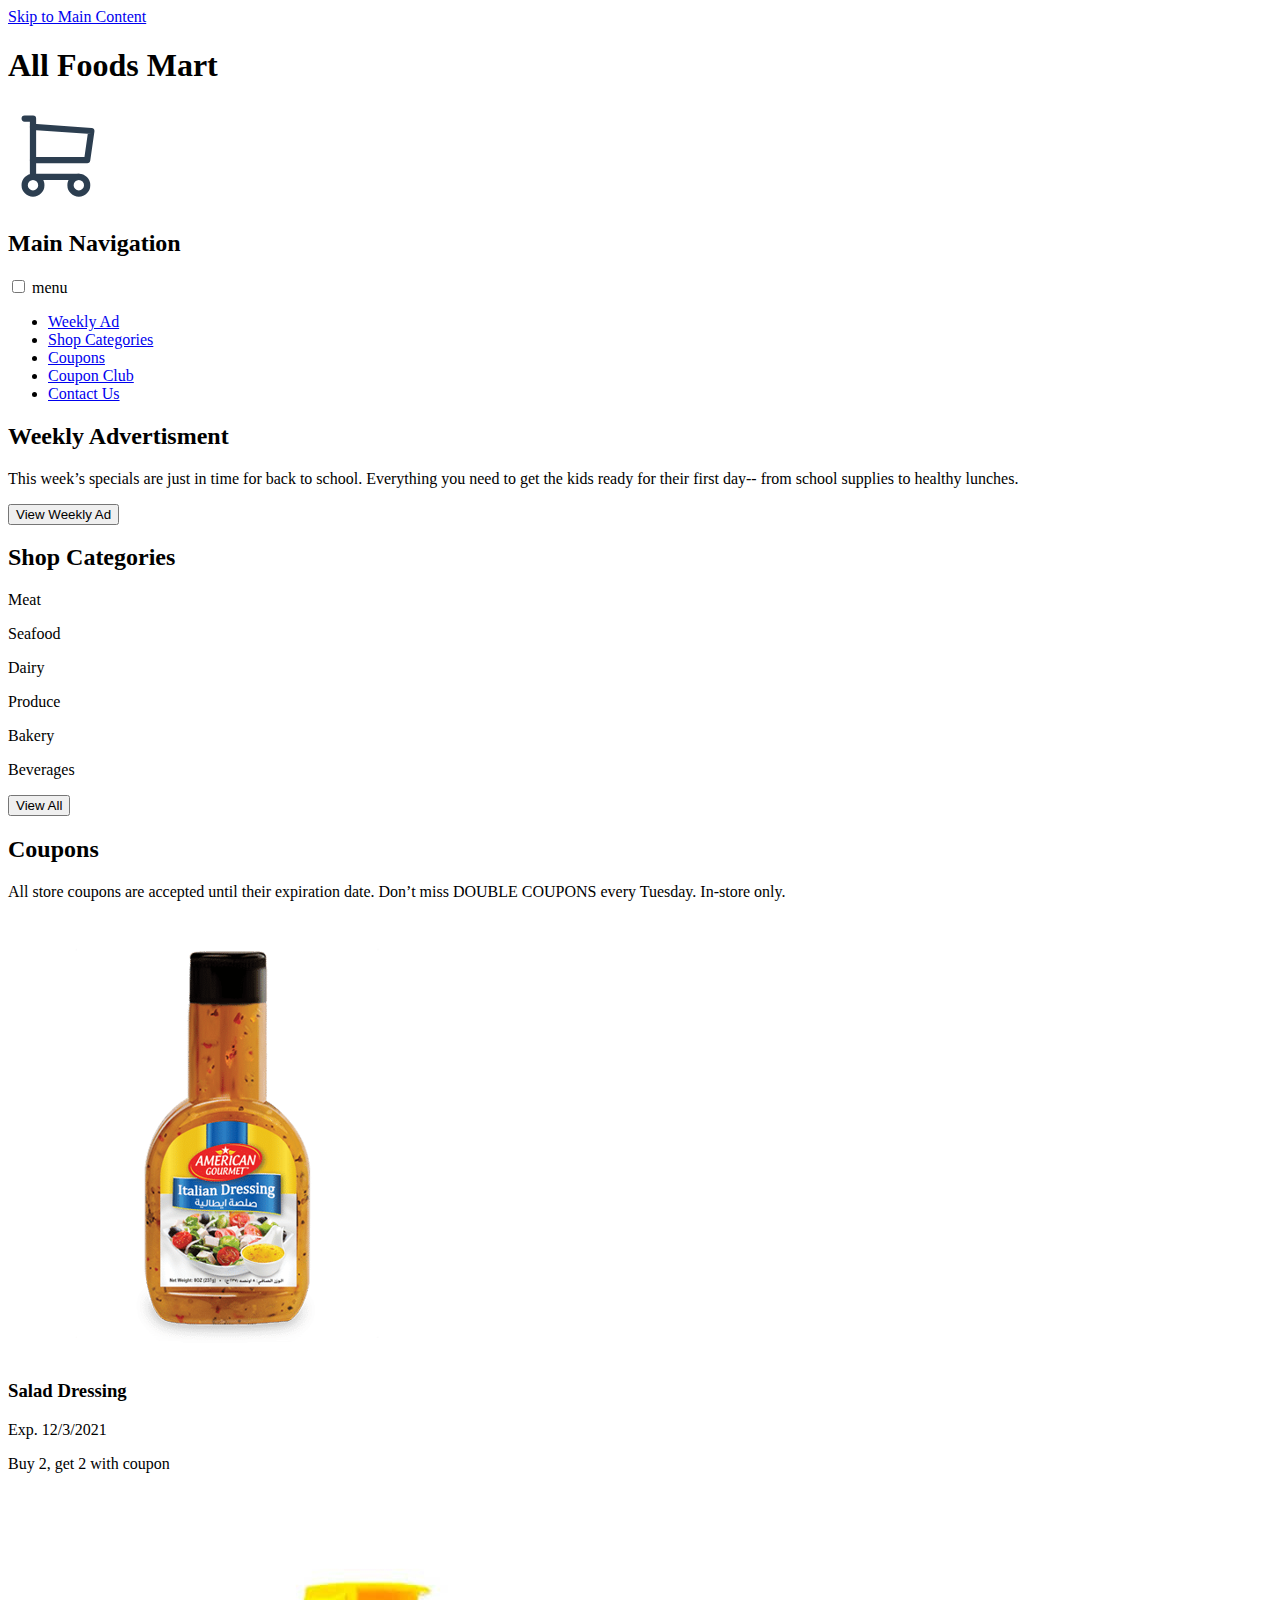
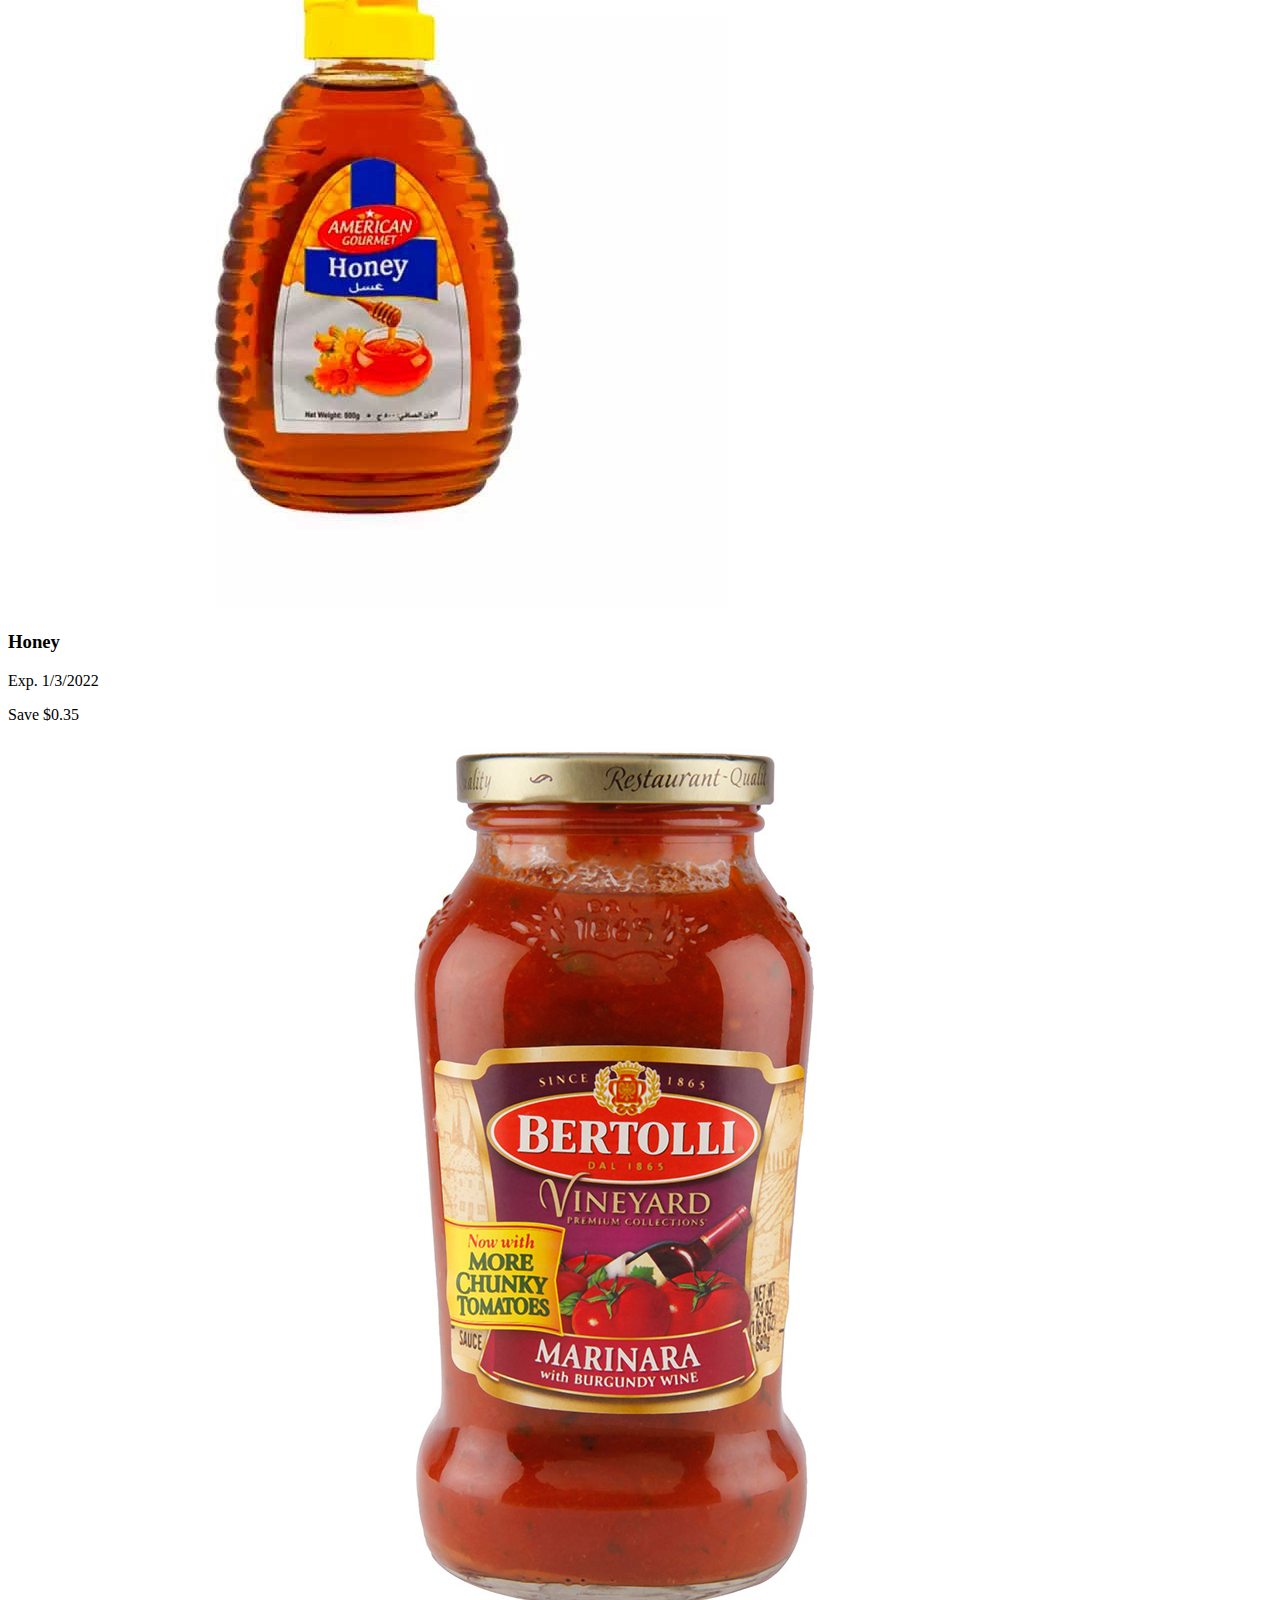
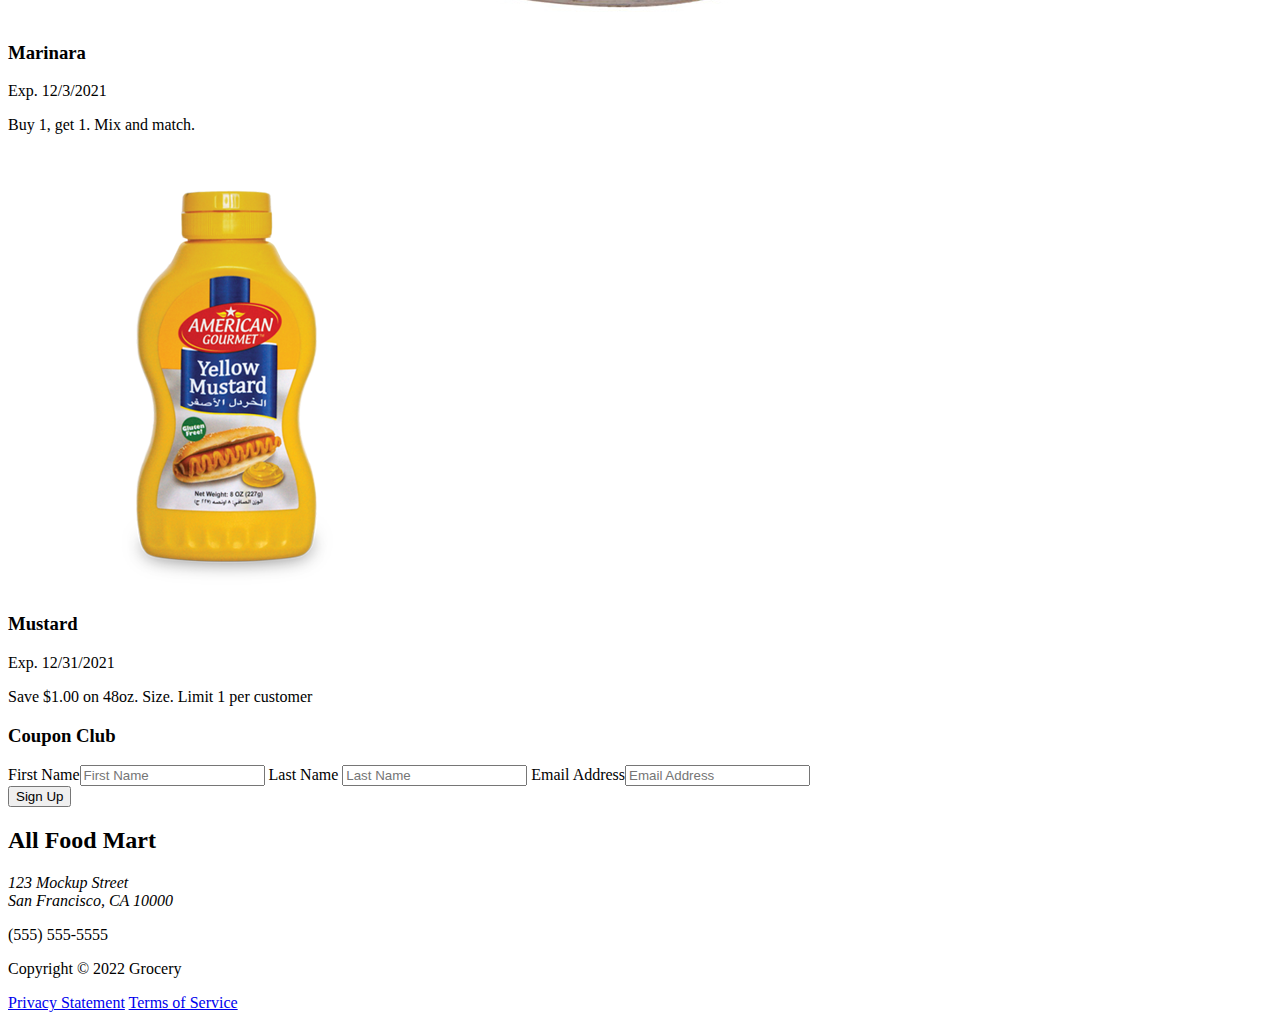
==== Gutierrez_Felicia.html @ 6a6414e6 "Changes to be committed: 	new file:   Brand-Elements-Grocery.docx 	new file:   Content-Grocery.docx " ====
<!DOCTYPE html>
<html lang="en">
    <head>
        <meta charset="utf-8">
        <meta name="author" content="Felicia Gutierrez">
        <meta name="viewport" content="width=device-width, initial-scale=1">
        <meta name="description>" content="">
        <meta name="robots" content="index,follow">
        <title>Final Project</title>
        <link href="styles.css" rel="stylesheet">
    </head>
    <body>
        <a id="skip" href="#main-content">Skip to Main Content</a>
        <header>
            <h1>All Foods Mart</h1>
            <svg xmlns="http://www.w3.org/2000/svg" class="icon icon-tabler icon-tabler-shopping-cart" width="100" height="100" viewBox="0 0 24 24" stroke-width="1.5" stroke="#2c3e50" fill="none" stroke-linecap="round" stroke-linejoin="round">
                <path stroke="none" d="M0 0h24v24H0z" fill="none"/>
                <circle cx="6" cy="19" r="2" />
                <circle cx="17" cy="19" r="2" />
                <path d="M17 17h-11v-14h-2" />
                <path d="M6 5l14 1l-1 7h-13" />
            </svg>
            <nav>
                <div id="menuToggle">
                    <h2 class="sr-only">Main Navigation</h2>
                    <input name="toggle" type="checkbox">
                    <label for="toggle">
                        <span>menu</span>
                        <div></div>
                        <div></div>
                        <div></div>
                    </label>

                    <ul id="menu">
                        <li><a href="ad">Weekly Ad</a></li>
                        <li><a href="shop">Shop Categories</a></li>
                        <li><a href="coupon">Coupons</a></li>
                        <li><a href="club">Coupon Club</a></li>
                        <li><a href="contact">Contact Us</a></li>
                    </ul>
                </div>
            </nav>
        </header>
        <main id="main-content">
            <section id="ad">
                <h2>Weekly Advertisment</h2>
                <p>This week’s specials are just in time for back to school. Everything you need to get the kids ready for their first day-- from school supplies to healthy lunches. </p>
                <button type="button" onclick="alert('View Weekly Ad')">View Weekly Ad</button>
            </section>

            <section id="shop">
                <h2>Shop Categories</h2>
                <p>Meat</p>
                <p>Seafood</p>
                <p>Dairy</p>
                <p>Produce</p>
                <p>Bakery</p>
                <p>Beverages</p>
                <button type="button" onclick="alert('View All')">View All</button>
            </section>

            <section id="coupon">
                    <h2>Coupons</h2>
                    <p>All store coupons are accepted until their expiration date. Don’t miss DOUBLE COUPONS every Tuesday. In-store only.</p>
                <section>
                    <img src="images/dressing.png" alt="a squeezable bottle of italian dressing">
                    <h3>Salad Dressing</h3>
                    <p class="exp">Exp. 12/3/2021</p>
                    <p>Buy 2, get 2 with coupon</p>
                </section>
                <section>
                    <img src="images/honey.jpeg" alt="squeezable bottle of honey">
                    <h3>Honey</h3>
                    <p class="exp">Exp. 1/3/2022</p>
                    <p>Save $0.35</p>
                </section>
                <section>
                    <img src="images/marinara.jpeg" alt="jar of marinara">
                    <h3>Marinara</h3>
                    <p class="exp">Exp. 12/3/2021</p>
                    <p>Buy 1, get 1. Mix and match.</p>
                </section>
                <section>
                    <img src="images/mustard.png" alt=" squeezable bottle of mustard">
                    <h3>Mustard</h3>
                    <p class="exp">Exp. 12/31/2021</p>
                    <p>Save $1.00 on 48oz. Size. Limit 1 per customer</p>
                </section>
            </section>

            <section id="club">
                <h3>Coupon Club</h3>
                <form method="post" action="https://wp.zybooks.com/form-viewer.php">
                    <label for="fName">First Name</label><input type="text" name="fName" id="fName" autocomplete="given-name" placeholder="First Name" required>
                    
                    <label for="lName">Last Name</label>
                    <input type="text" name="lName" id="lName" autocomplete="family-name" placeholder="Last Name" required>

                    <label for="email">Email Address</label><input type="text" name="email" id="email" autocomplete="email" placeholder="Email Address" required>

                    <div>
                        <input type="submit" name="submit" id="submit" value="Sign Up">
                    </div>
                </form>
            </section>

            <footer>
                <h2>All Food Mart</h2>
                <address>123 Mockup Street<br>San Francisco, CA 10000</address>
                <p>(555) 555-5555</p>
                <p>Copyright &copy; 2022 Grocery</p>
                <a href="#">Privacy Statement</a>
                <a href="#">Terms of Service</a>
            </footer>

        </main>
    </body>
</html>
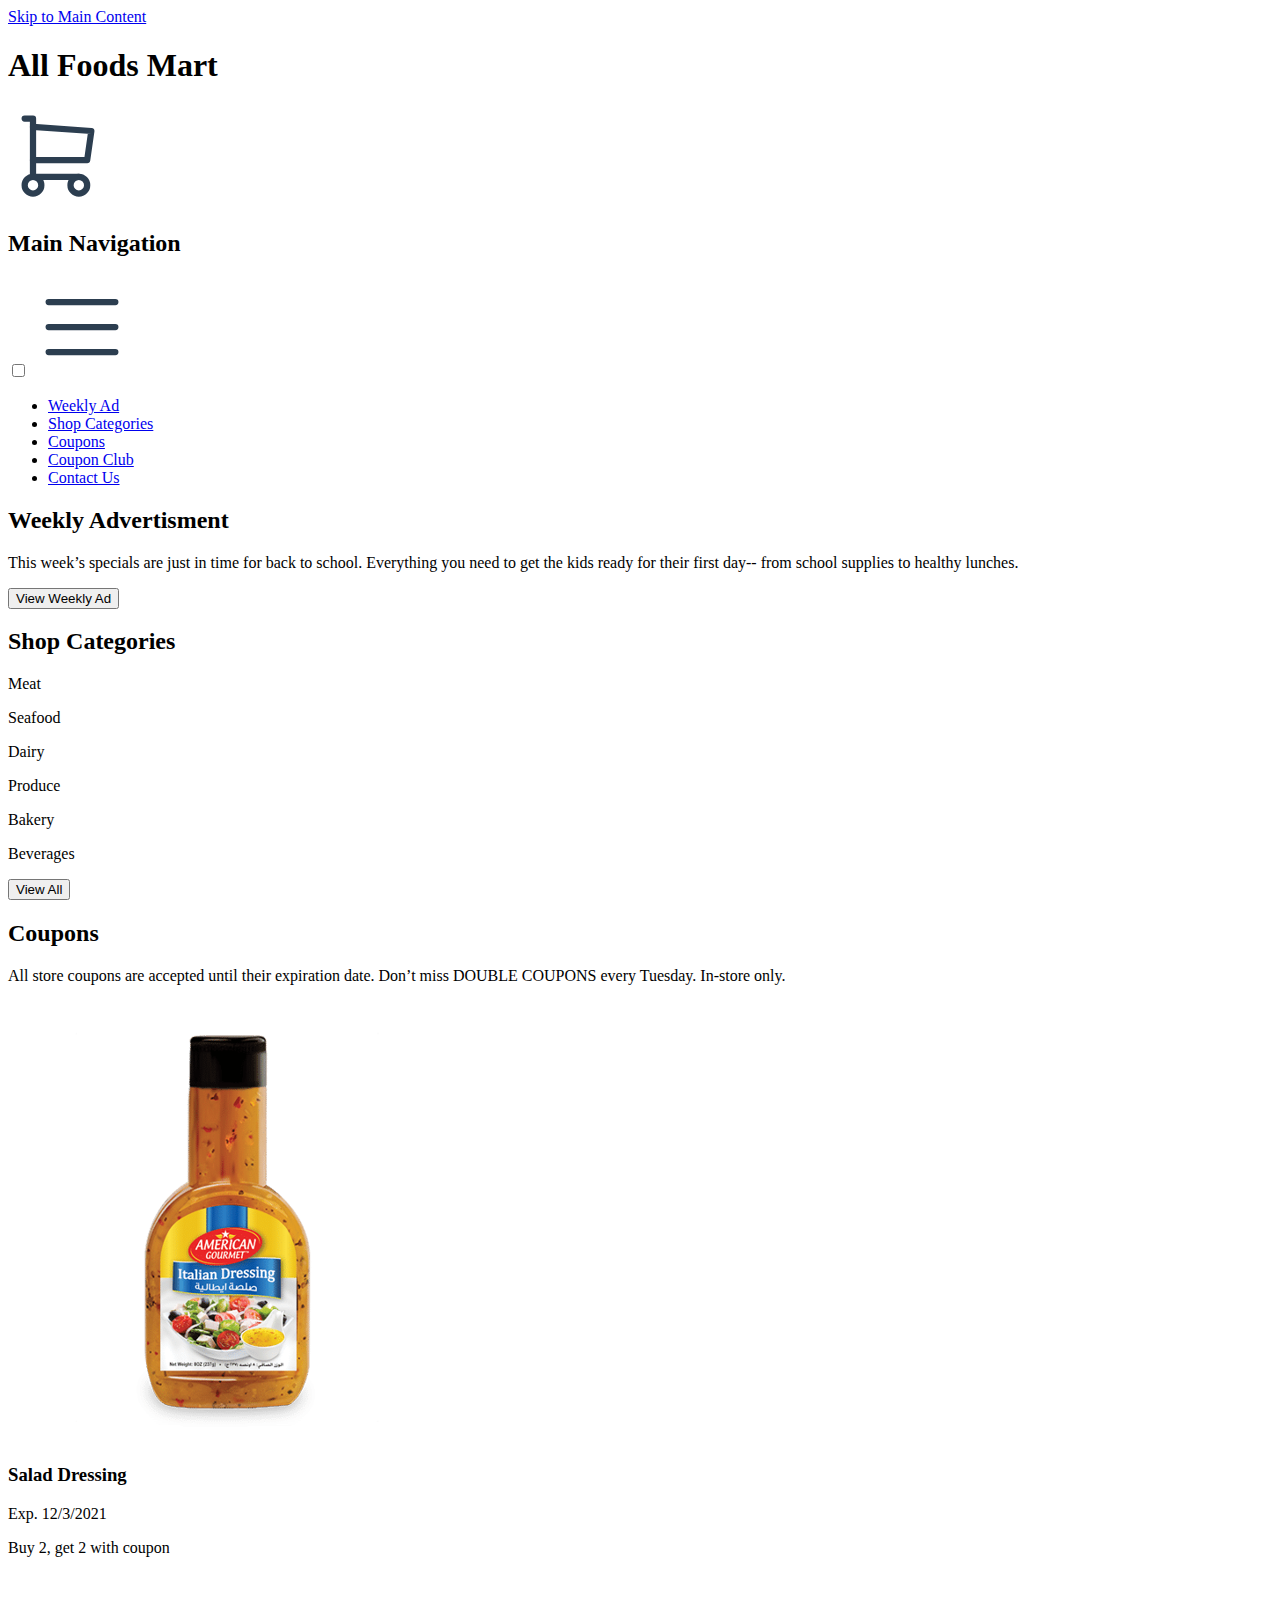
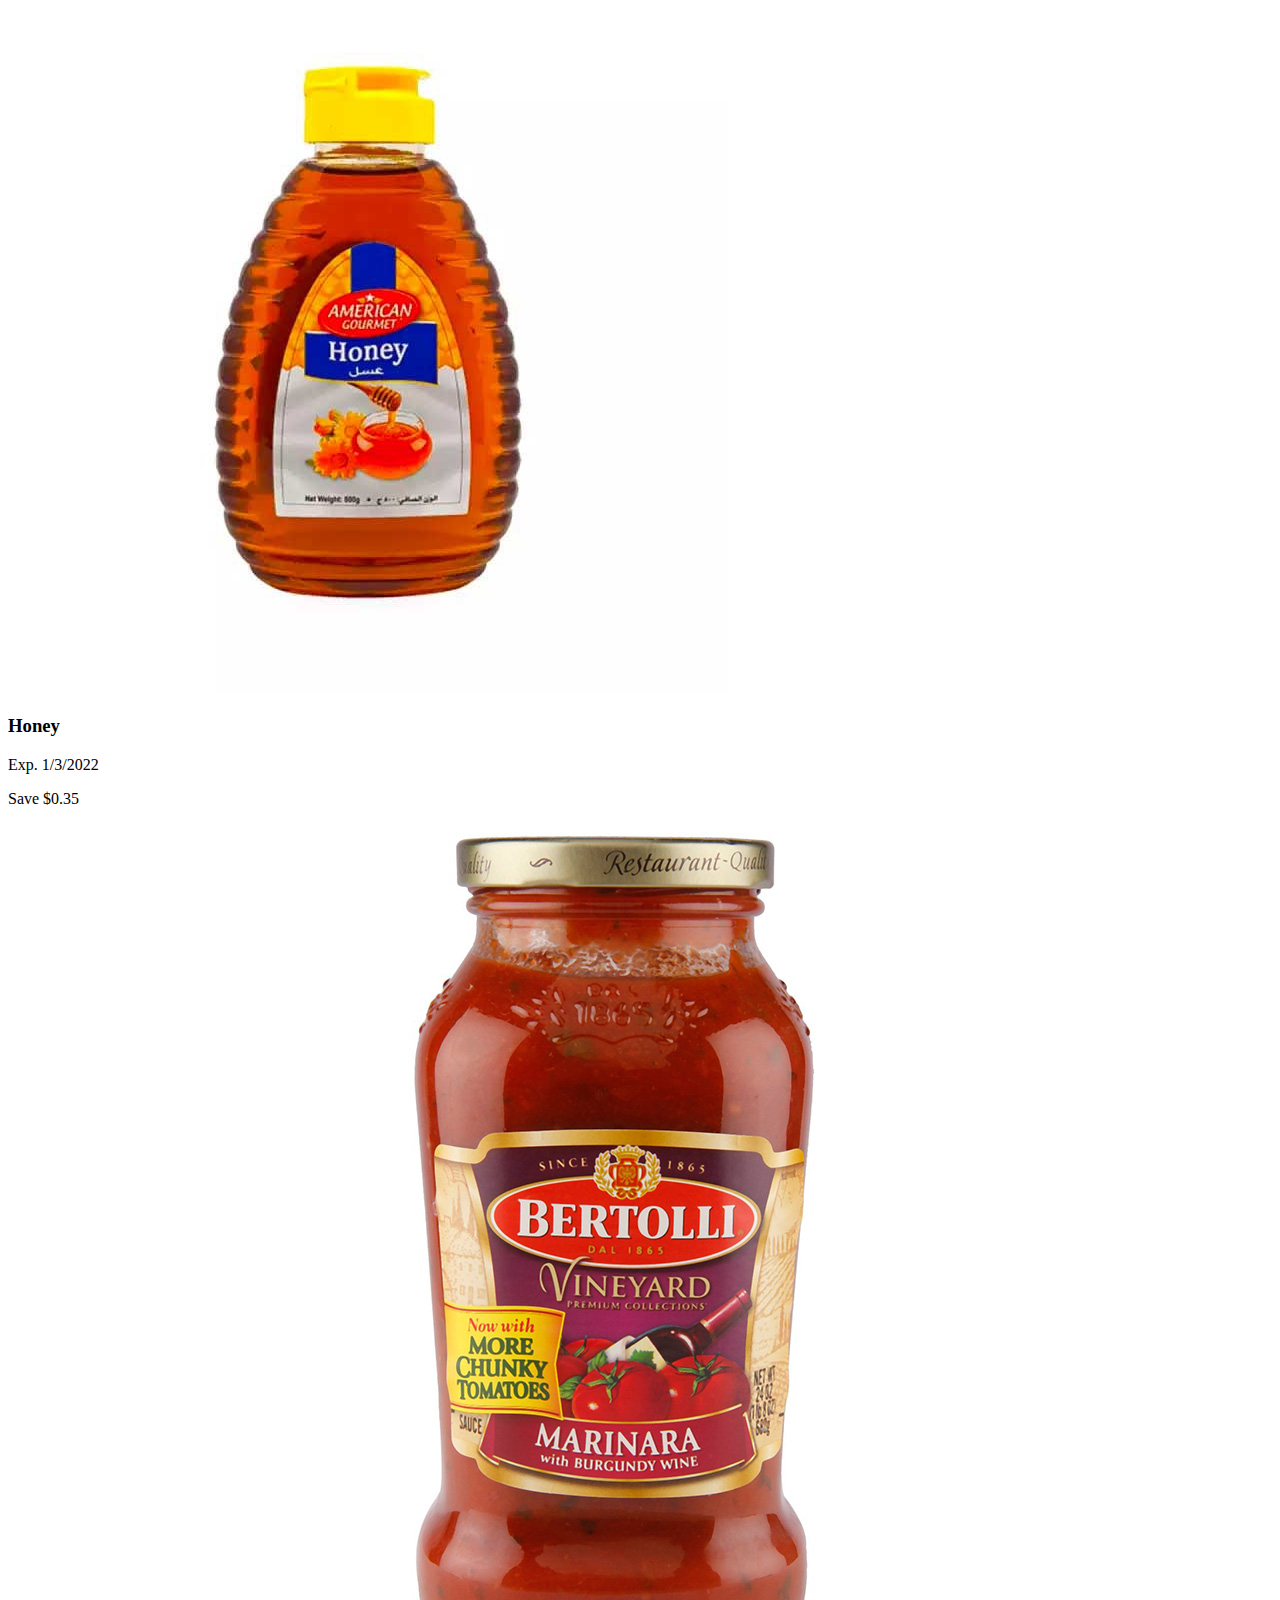
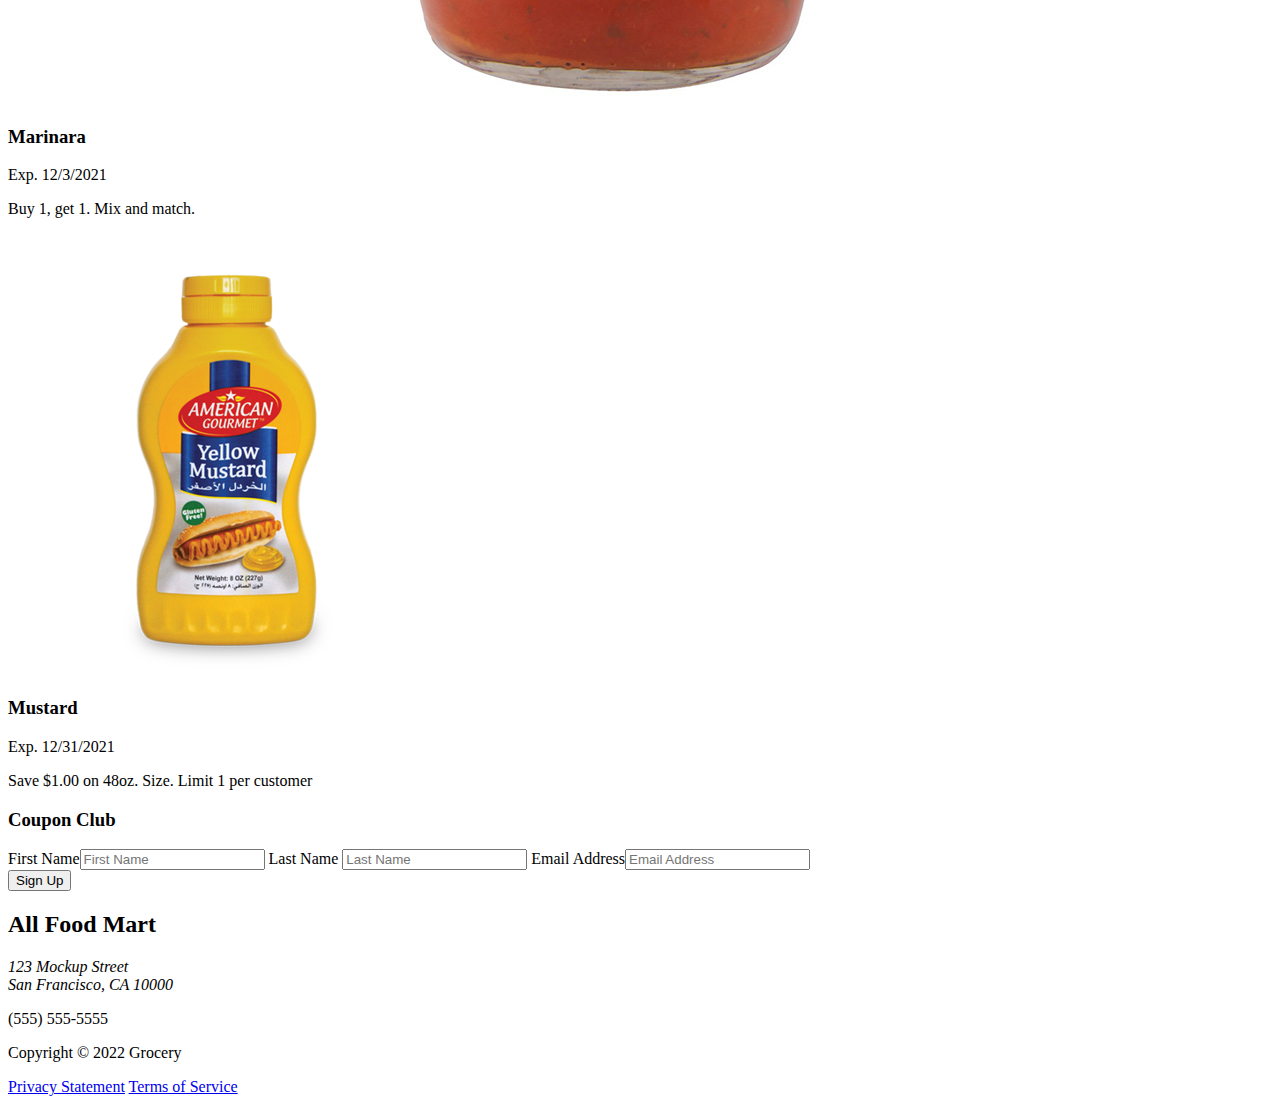
==== commit 8bd14962: "modified:   Gutierrez_Felicia.html" ====
--- a/Gutierrez_Felicia.html
+++ b/Gutierrez_Felicia.html
@@ -24,12 +24,12 @@
                 <div id="menuToggle">
                     <h2 class="sr-only">Main Navigation</h2>
                     <input name="toggle" type="checkbox">
-                    <label for="toggle">
-                        <span>menu</span>
-                        <div></div>
-                        <div></div>
-                        <div></div>
-                    </label>
+                    <svg xmlns="http://www.w3.org/2000/svg" class="icon icon-tabler icon-tabler-menu-2" width="100" height="100" viewBox="0 0 24 24" stroke-width="1.5" stroke="#2c3e50" fill="none" stroke-linecap="round" stroke-linejoin="round">
+                        <path stroke="none" d="M0 0h24v24H0z" fill="none"/>
+                        <line x1="4" y1="6" x2="20" y2="6" />
+                        <line x1="4" y1="12" x2="20" y2="12" />
+                        <line x1="4" y1="18" x2="20" y2="18" />
+                      </svg>
 
                     <ul id="menu">
                         <li><a href="ad">Weekly Ad</a></li>
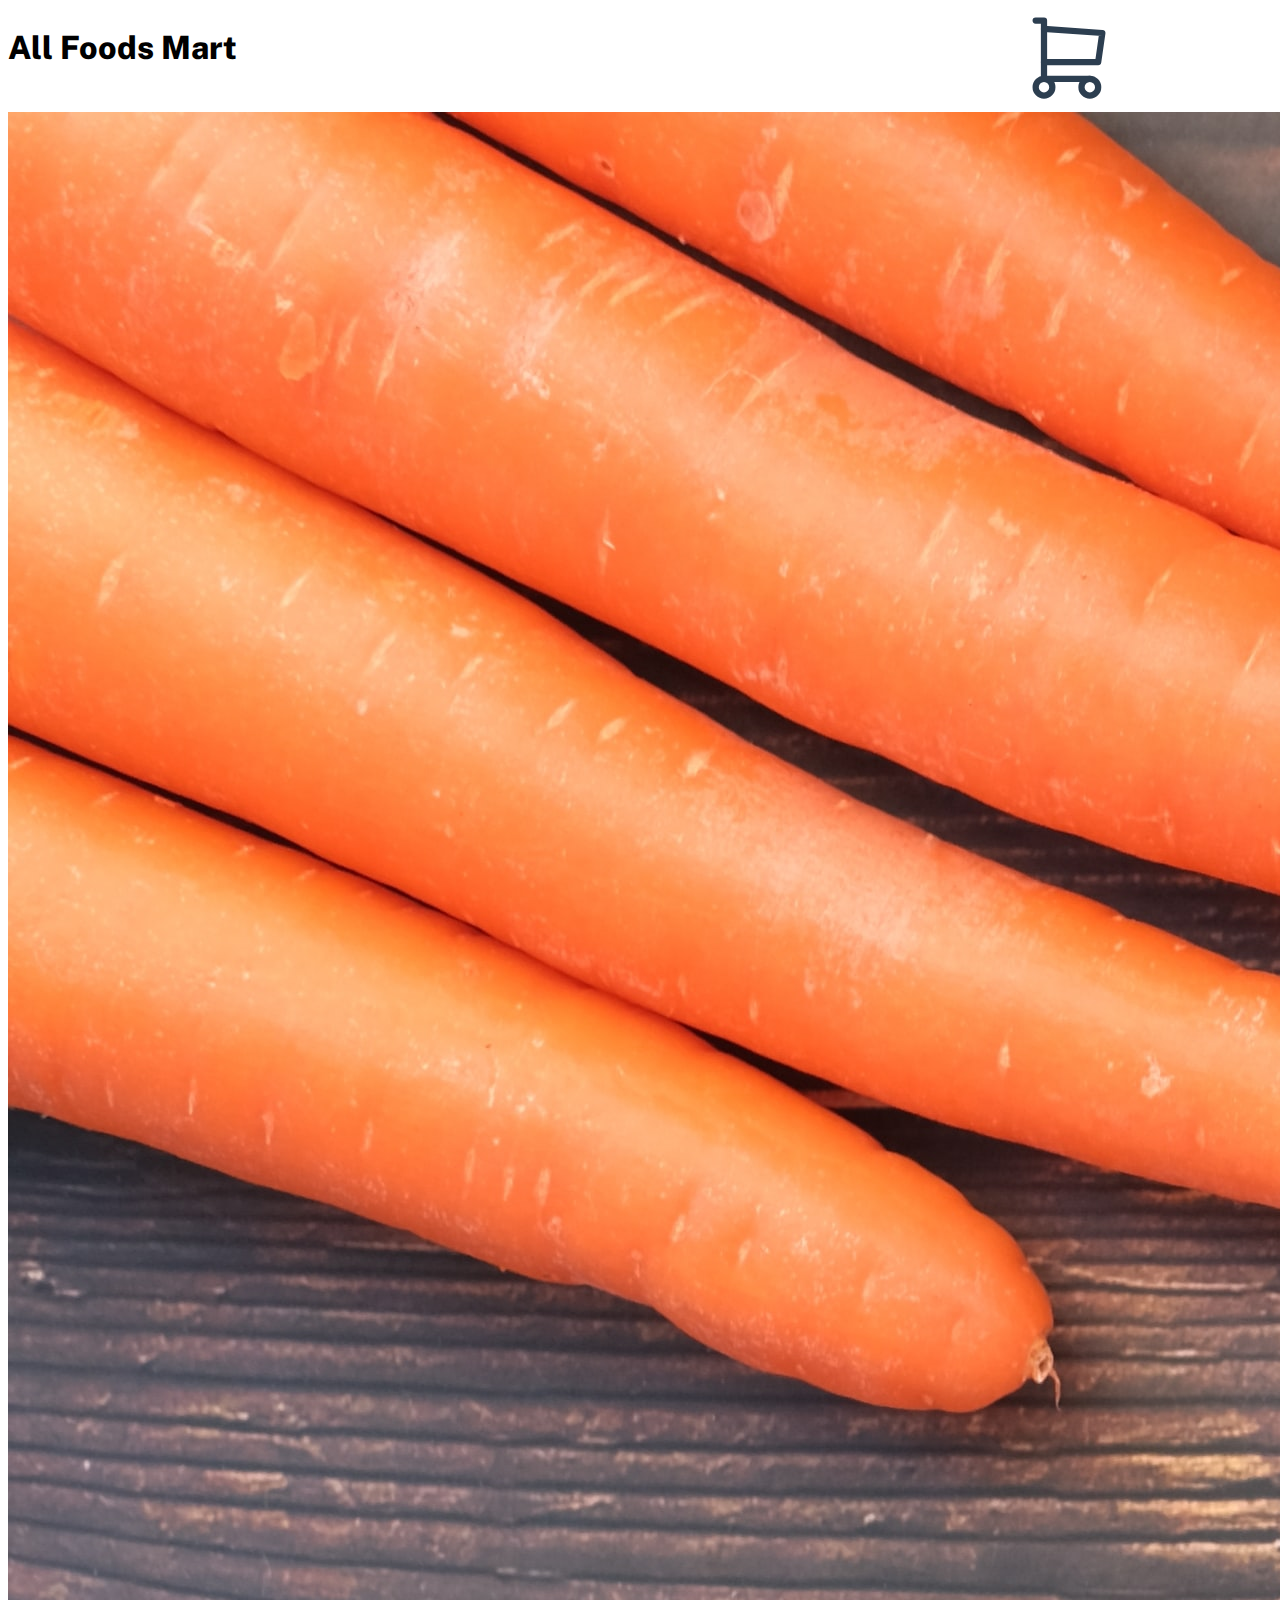
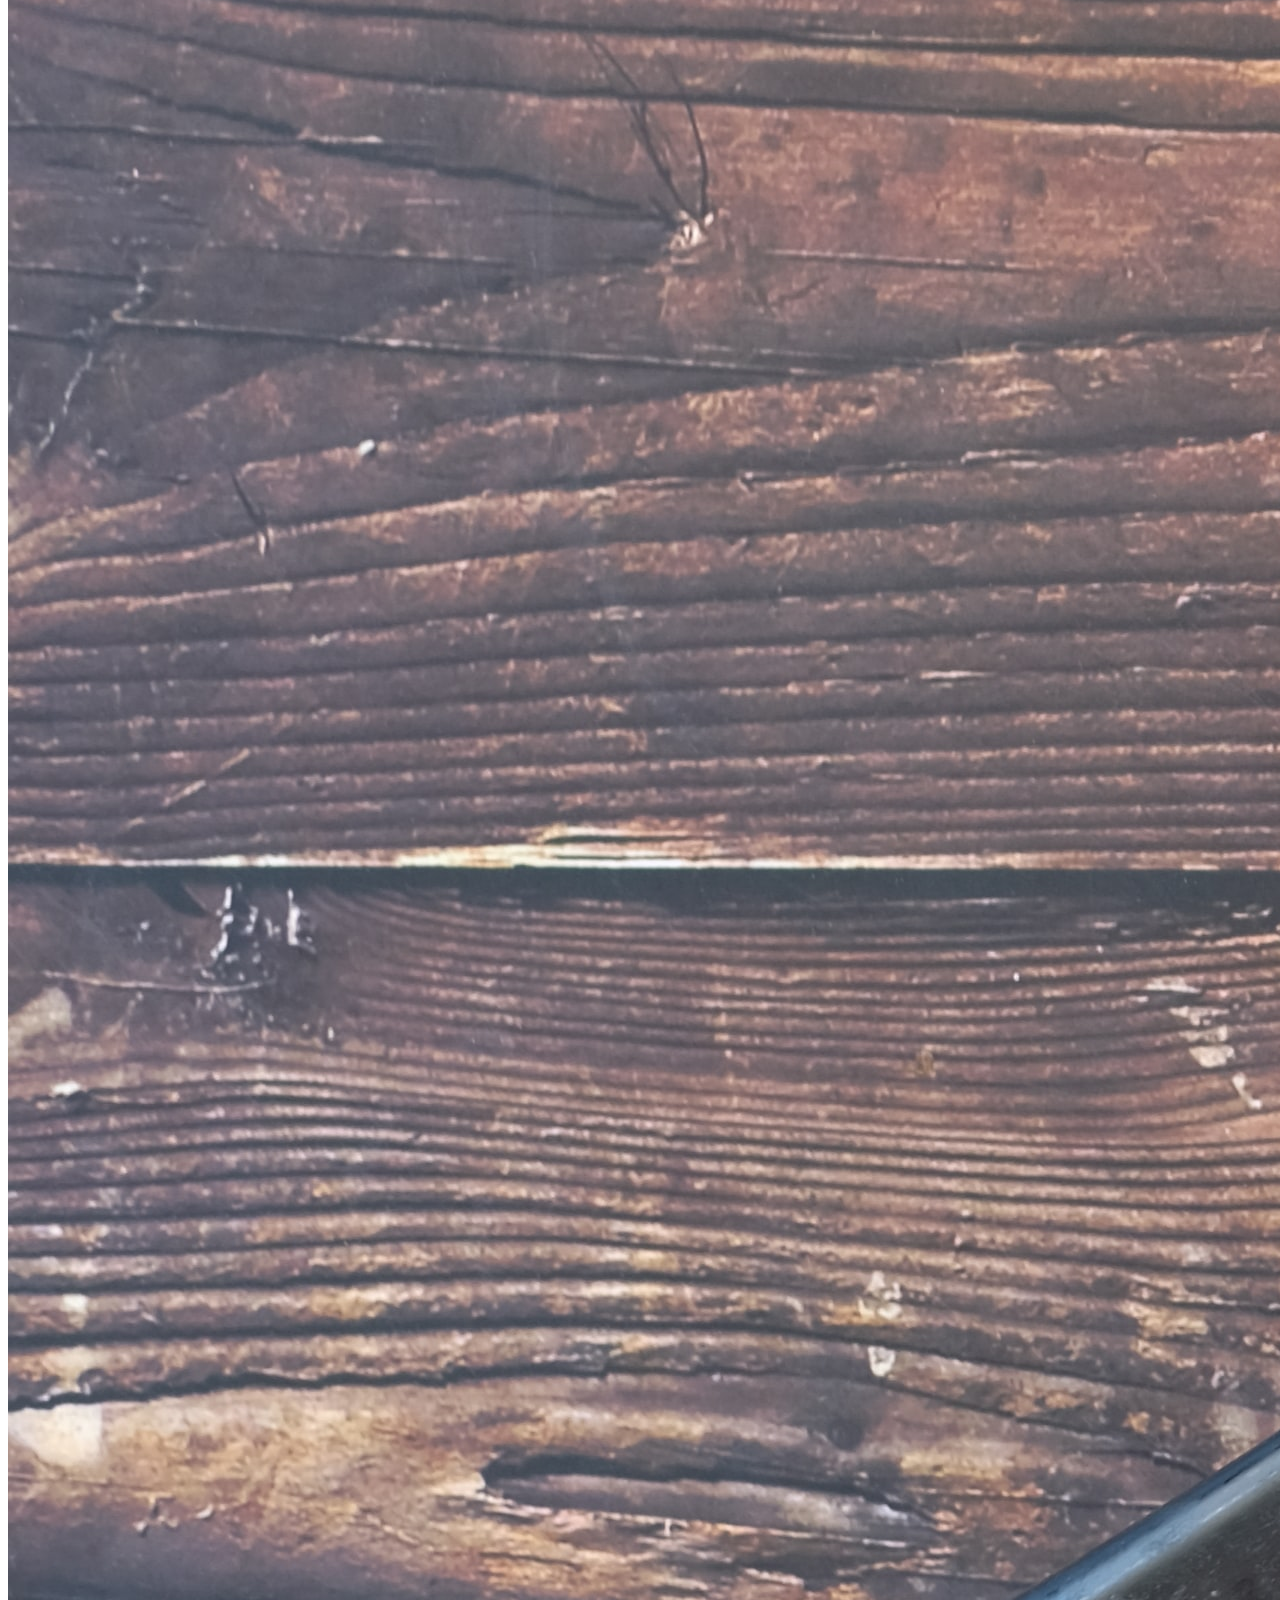
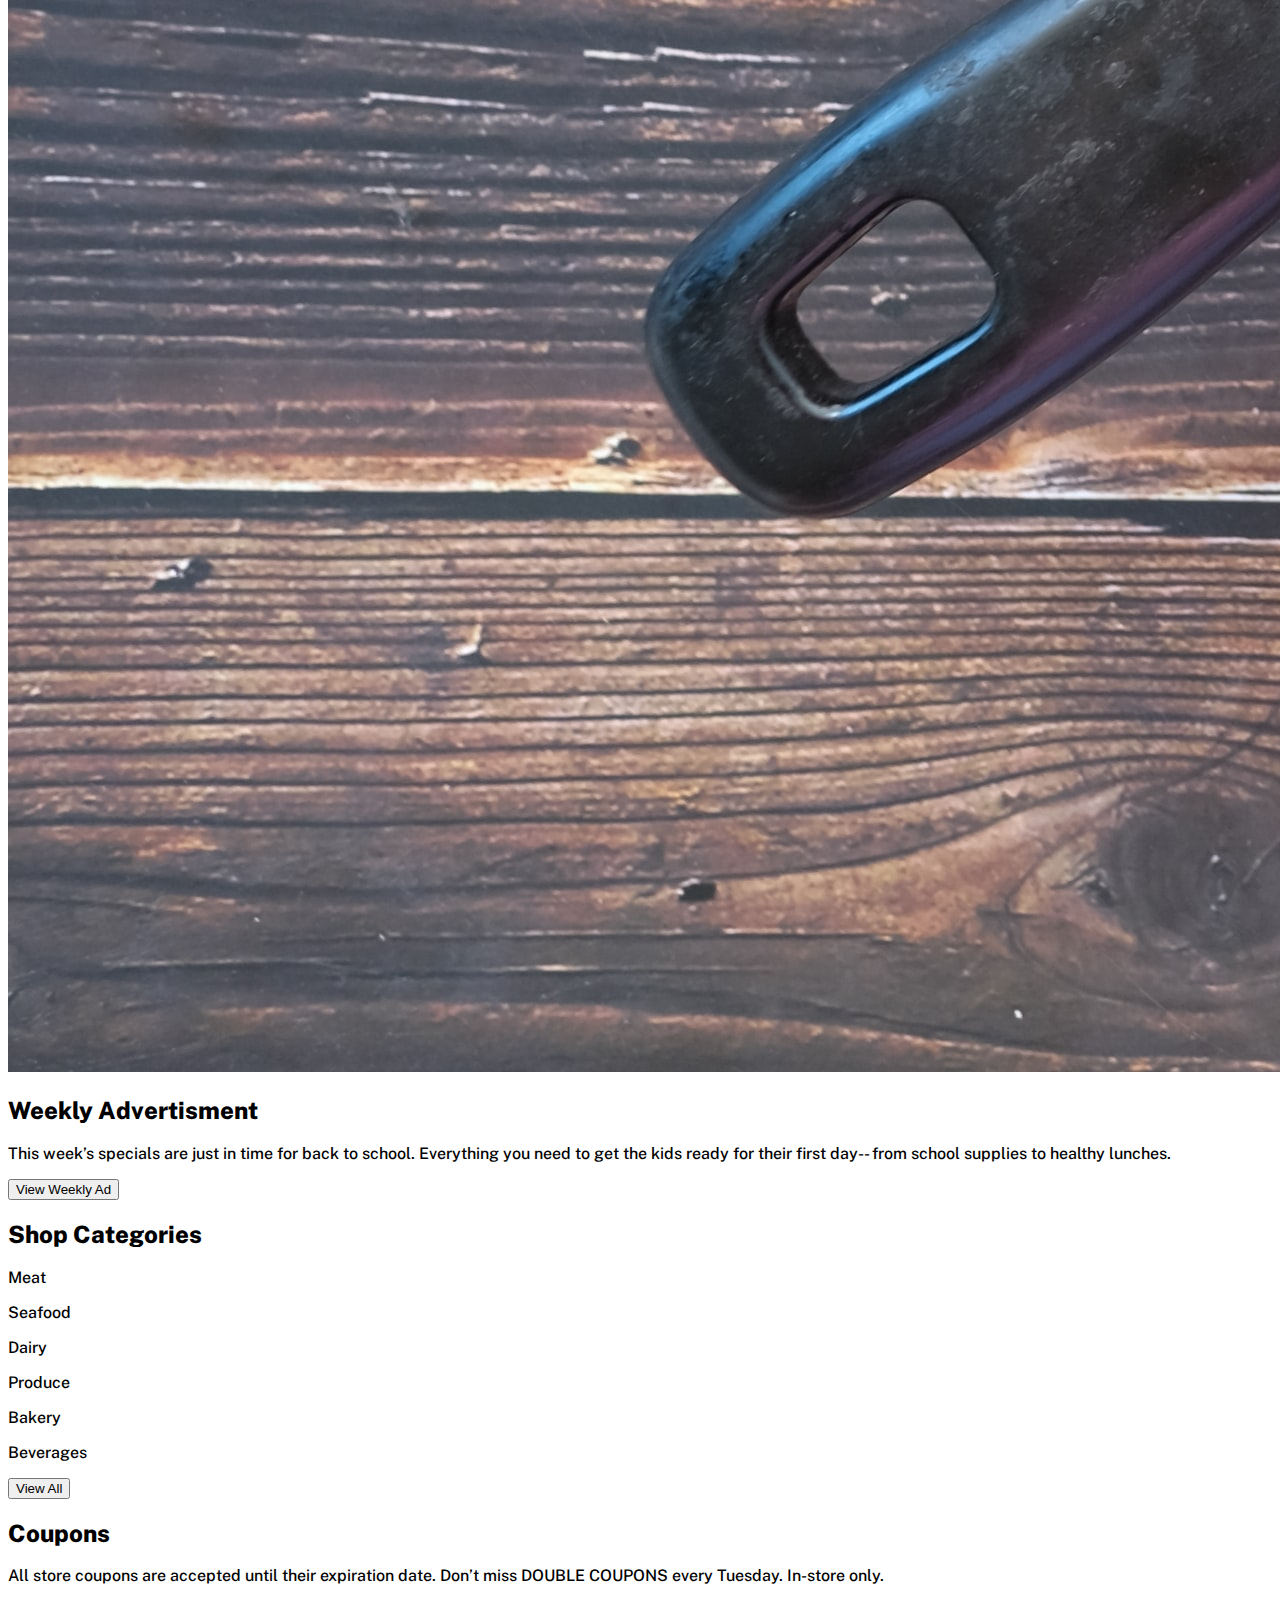
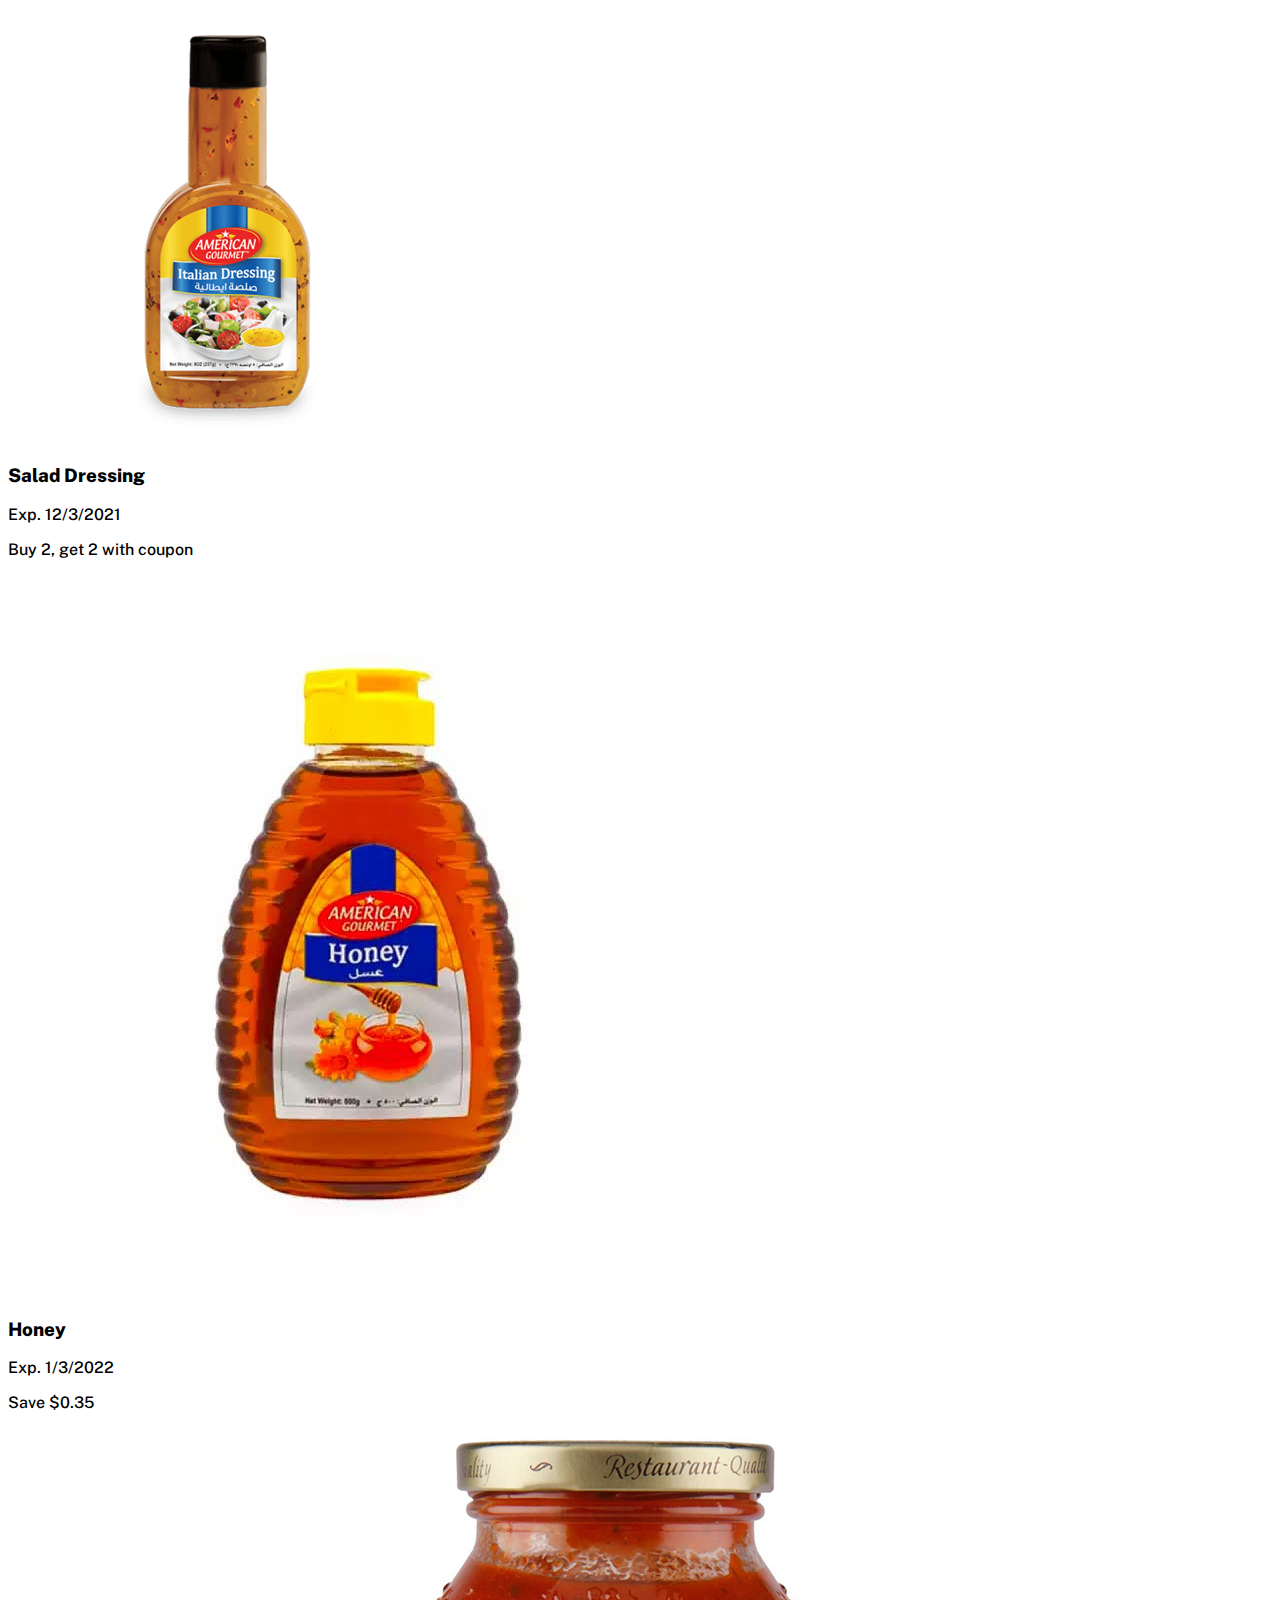
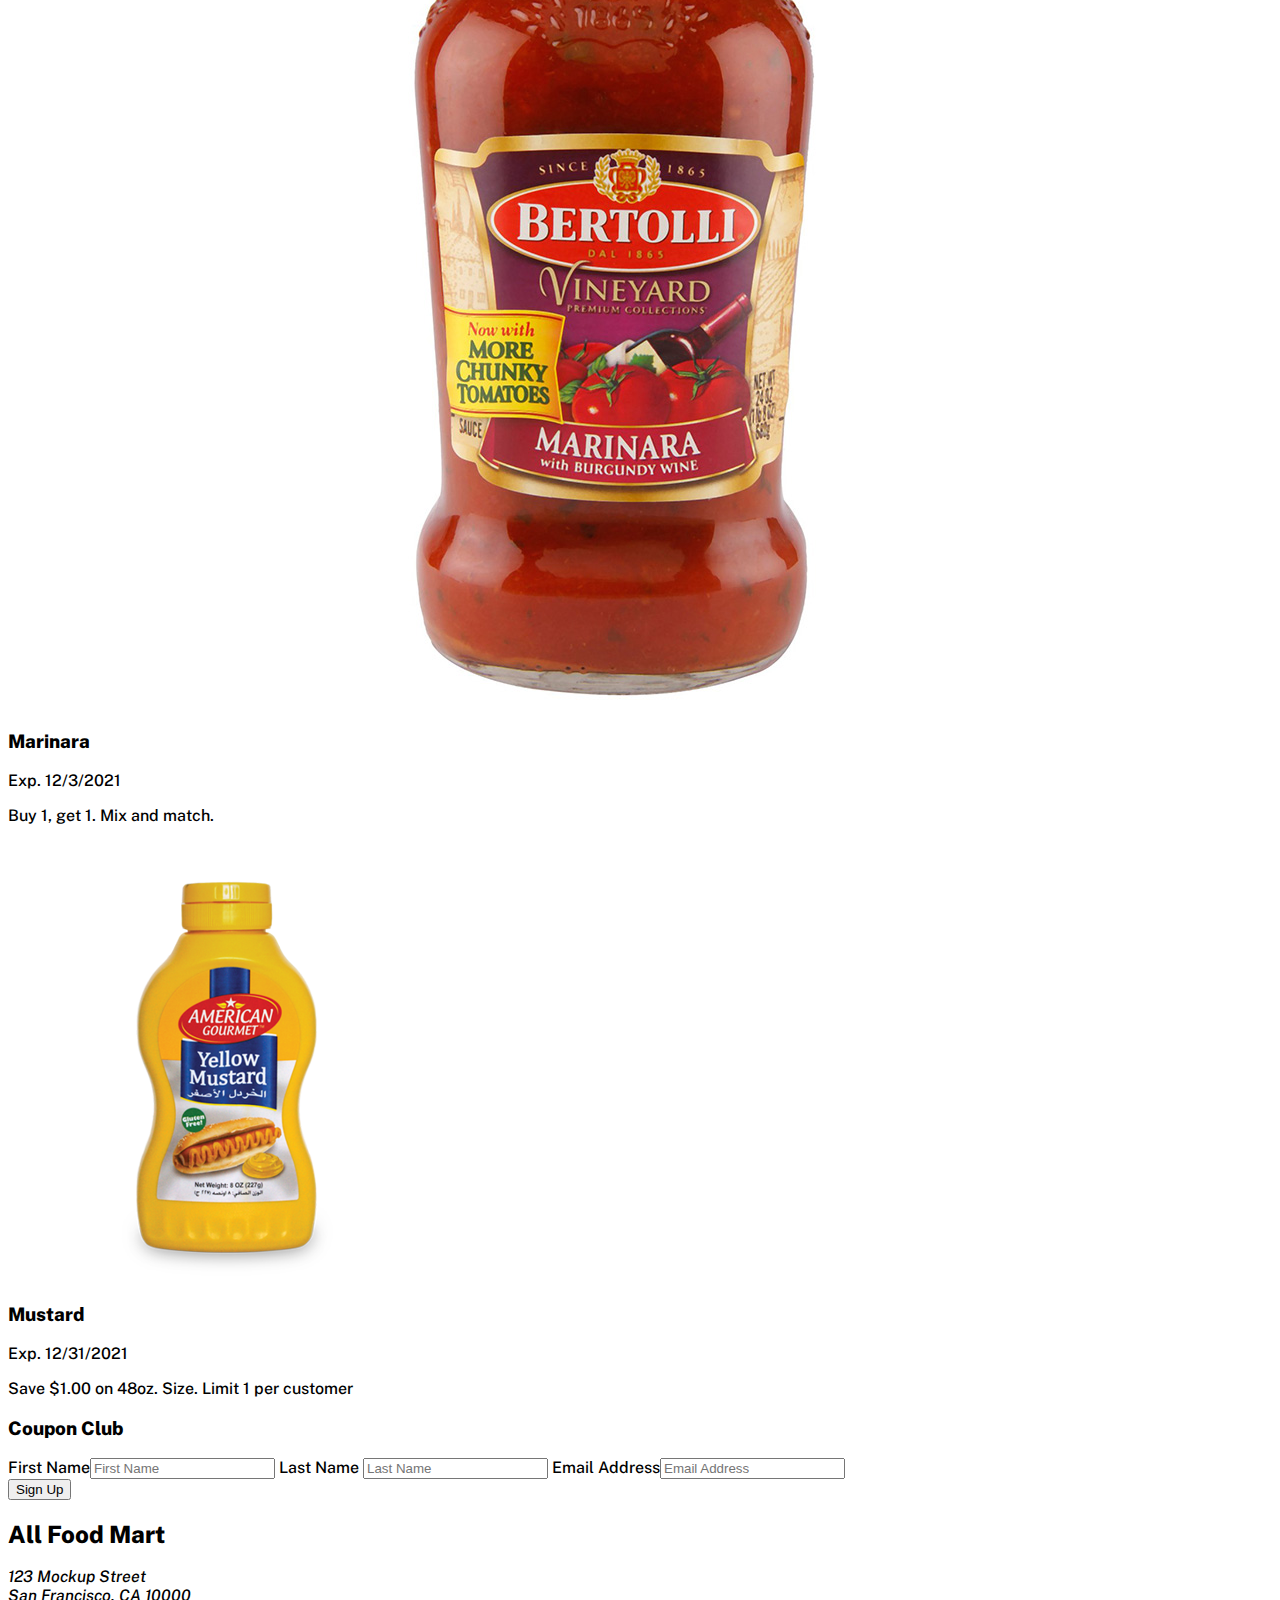
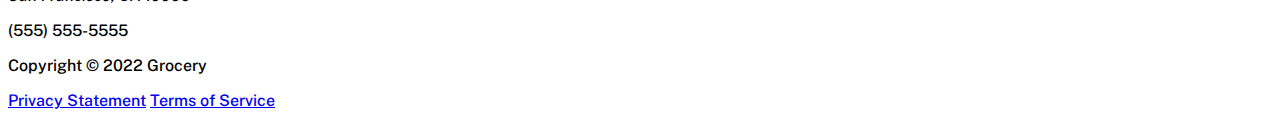
==== commit 354cc9aa: "modified:   Gutierrez_Felicia.html 	modified:   styles.css" ====
--- a/Gutierrez_Felicia.html
+++ b/Gutierrez_Felicia.html
@@ -8,28 +8,31 @@
         <meta name="robots" content="index,follow">
         <title>Final Project</title>
         <link href="styles.css" rel="stylesheet">
+        <link rel="preconnect" href="https://fonts.googleapis.com">
+        <link rel="preconnect" href="https://fonts.gstatic.com" crossorigin>
+        <link href="https://fonts.googleapis.com/css2?family=Public+Sans:wght@500;800&display=swap" rel="stylesheet">
     </head>
     <body>
         <a id="skip" href="#main-content">Skip to Main Content</a>
         <header>
             <h1>All Foods Mart</h1>
-            <svg xmlns="http://www.w3.org/2000/svg" class="icon icon-tabler icon-tabler-shopping-cart" width="100" height="100" viewBox="0 0 24 24" stroke-width="1.5" stroke="#2c3e50" fill="none" stroke-linecap="round" stroke-linejoin="round">
+            <a href=""><svg xmlns="http://www.w3.org/2000/svg" class="icon icon-tabler icon-tabler-shopping-cart" width="100" height="100" viewBox="0 0 24 24" stroke-width="1.5" stroke="#2c3e50" fill="none" stroke-linecap="round" stroke-linejoin="round">
                 <path stroke="none" d="M0 0h24v24H0z" fill="none"/>
                 <circle cx="6" cy="19" r="2" />
                 <circle cx="17" cy="19" r="2" />
                 <path d="M17 17h-11v-14h-2" />
                 <path d="M6 5l14 1l-1 7h-13" />
-            </svg>
+            </svg></a>
             <nav>
                 <div id="menuToggle">
                     <h2 class="sr-only">Main Navigation</h2>
                     <input name="toggle" type="checkbox">
-                    <svg xmlns="http://www.w3.org/2000/svg" class="icon icon-tabler icon-tabler-menu-2" width="100" height="100" viewBox="0 0 24 24" stroke-width="1.5" stroke="#2c3e50" fill="none" stroke-linecap="round" stroke-linejoin="round">
+                    <label for="toggle"><svg xmlns="http://www.w3.org/2000/svg" class="icon icon-tabler icon-tabler-menu-2" width="100" height="100" viewBox="0 0 24 24" stroke-width="1.5" stroke="#2c3e50" fill="none" stroke-linecap="round" stroke-linejoin="round">
                         <path stroke="none" d="M0 0h24v24H0z" fill="none"/>
                         <line x1="4" y1="6" x2="20" y2="6" />
                         <line x1="4" y1="12" x2="20" y2="12" />
                         <line x1="4" y1="18" x2="20" y2="18" />
-                      </svg>
+                      </svg></label>
 
                     <ul id="menu">
                         <li><a href="ad">Weekly Ad</a></li>
@@ -43,6 +46,7 @@
         </header>
         <main id="main-content">
             <section id="ad">
+                <img src="images/hero.jpg" alt="frying pan with assorted vegtables">
                 <h2>Weekly Advertisment</h2>
                 <p>This week’s specials are just in time for back to school. Everything you need to get the kids ready for their first day-- from school supplies to healthy lunches. </p>
                 <button type="button" onclick="alert('View Weekly Ad')">View Weekly Ad</button>
--- a/styles.css
+++ b/styles.css
@@ -0,0 +1,128 @@
+:root{
+    font-family: 'Public Sans', sans-serif;
+    --blueberry: #1F4373;
+    --veg: #96A61F;
+    --grain: #BF9004;
+    --toast: #73532D;
+    --cranberry: #A64037
+}
+
+h1, h2, h3{
+    font-weight: 800;
+}
+
+body{
+    font-weight: 500;
+}
+
+.sr-only {
+	position:absolute;
+	left:-10000px;
+	top:auto;
+	width:1px;
+	height:1px;
+	overflow:hidden;
+}
+
+#skip
+{
+position:absolute;
+left:-10000px;
+top:auto;
+width:1px;
+height:1px;
+overflow:hidden;
+}
+ 
+#skip:focus
+{
+position:static;
+width:auto;
+height:auto;
+}
+
+#menuToggle {
+    display: block; 
+    z-index: 1;  
+    -webkit-user-select: none;
+    -moz-user-select: none;
+    -ms-user-select: none;
+    user-select: none;
+}
+  
+#menu-toggle a {
+	text-decoration: none;
+	color: var(--black);
+	-webkit-transition: color 0.3s ease;
+	-o-transition: color 0.3s ease;
+	transition: color 0.3s ease;
+}
+
+#menu-toggle a:hover {
+	color: white;
+	background-color: #000;
+}
+  
+#menuToggle input {
+    display: block;
+    width: 80px;
+    height: 80px;  
+	position: absolute;  
+	padding: 0;
+	cursor: pointer;  
+	opacity: 0;
+	z-index: 2; 
+	-webkit-touch-callout: none;
+}
+  
+#menuToggle label {
+	width: 200px;
+	height: 50px;
+	margin: auto;
+	display: block;
+	position: relative;
+	font-size: 1rem;
+	z-index: 1;  
+	-webkit-transform-origin: 4px 0px;  
+	-ms-transform-origin: 4px 0px;  
+	transform-origin: 4px 0px;
+	-webkit-transition: all 0.3s ease;
+	-o-transition: all 0.3s ease;
+	transition: all 0.3s ease;
+}
+
+#menu {
+    position: absolute;
+    width: 300px;
+    margin: -100px 0 0 -50px;
+    padding: 50px;
+    padding-top: 125px;
+    background: #ededed;
+    list-style-type: none;
+    right: -200%;
+    -webkit-transition: right 0.3s ease;
+    -o-transition: right 0.3s ease;
+    transition: right 0.3s ease; 
+}
+  
+#menu li {
+    padding: 10px 0;
+    font-size: 22px;
+}
+
+#menuToggle input:checked ~ ul {
+    right: 0;
+}
+
+header {
+    display: grid;
+    grid-template-columns: 80% 20% 20%;
+}
+
+header nav, header a{
+    width: 100%;
+}
+
+#ad{
+    
+}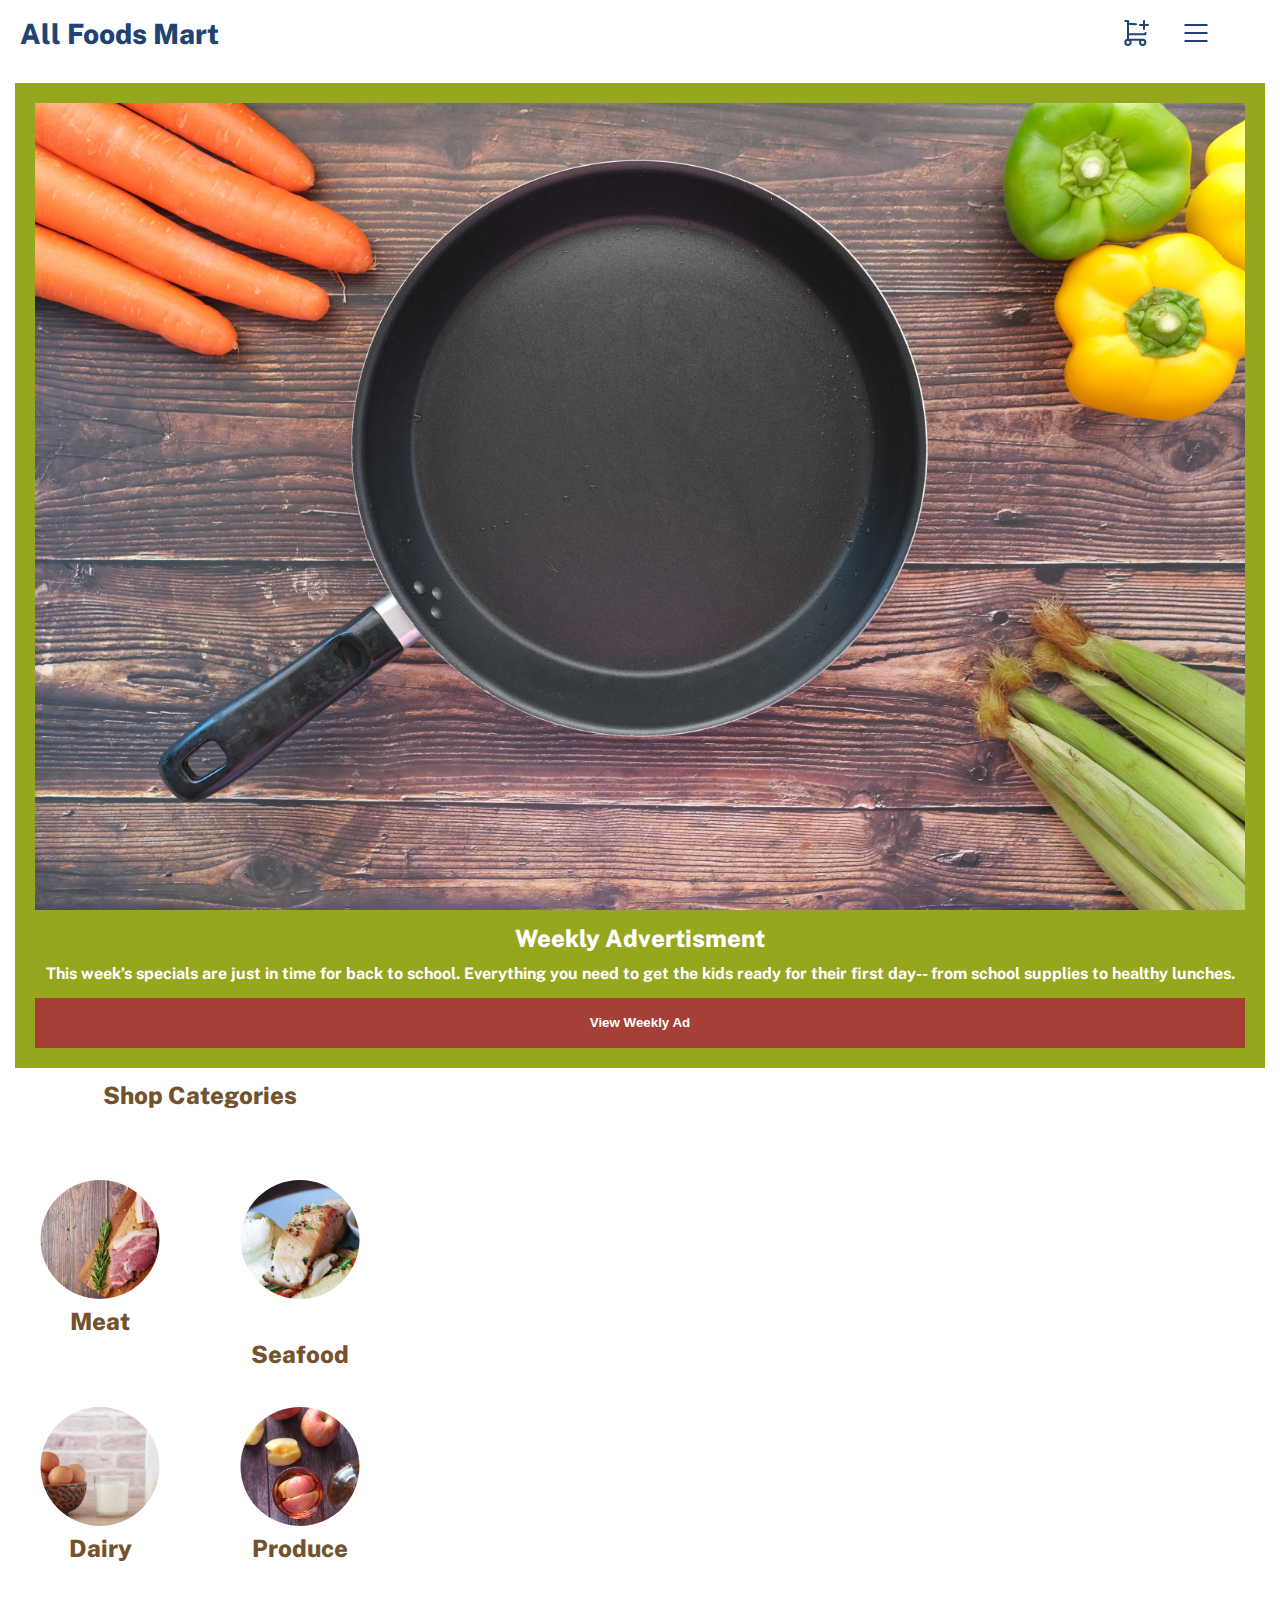
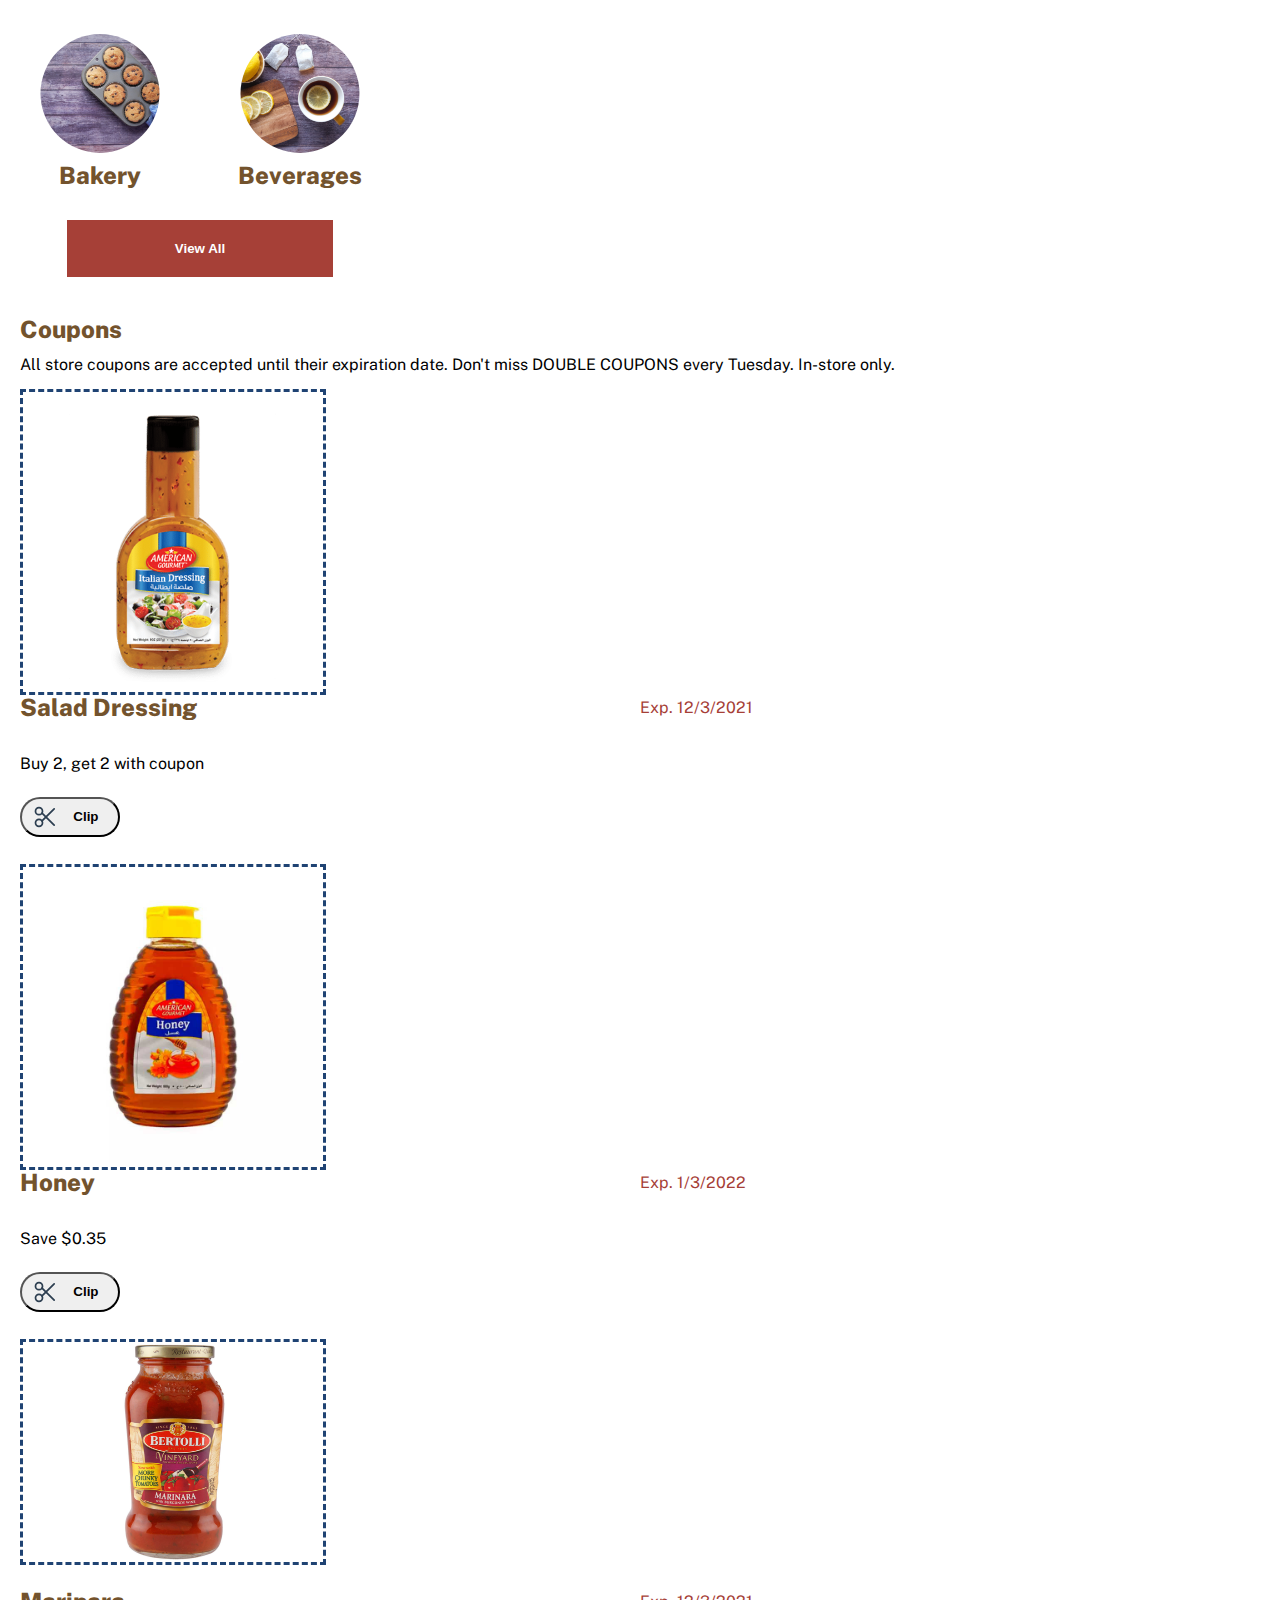
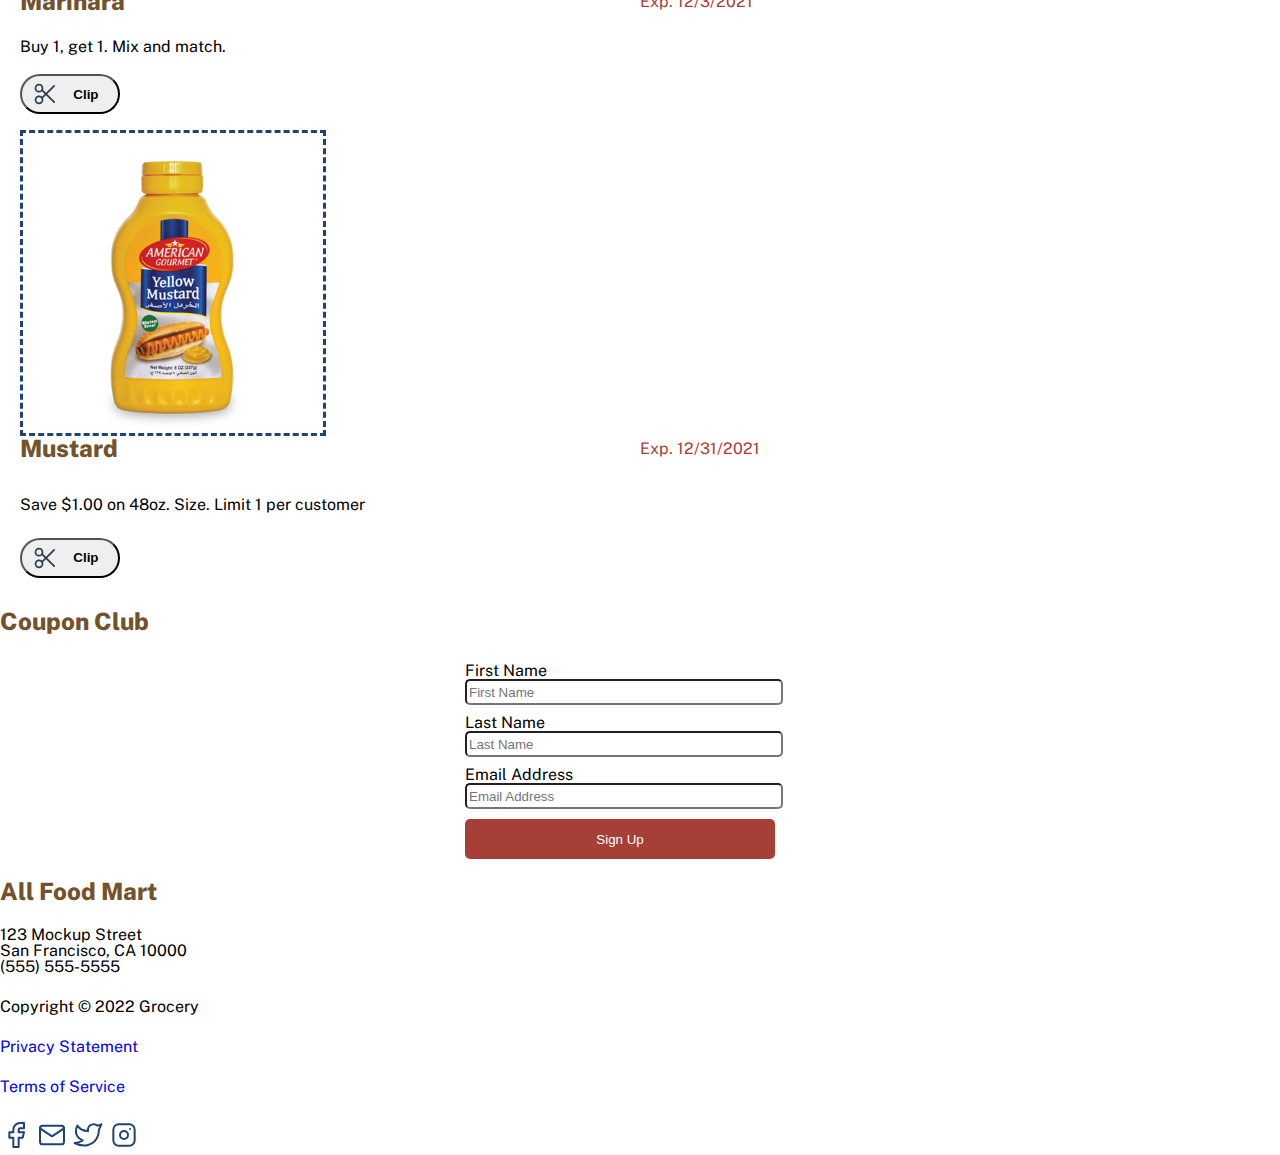
==== commit 50779fc3: "modified:   Gutierrez_Felicia.html modified:   styles.css" ====
--- a/Gutierrez_Felicia.html
+++ b/Gutierrez_Felicia.html
@@ -16,18 +16,19 @@
         <a id="skip" href="#main-content">Skip to Main Content</a>
         <header>
             <h1>All Foods Mart</h1>
-            <a href=""><svg xmlns="http://www.w3.org/2000/svg" class="icon icon-tabler icon-tabler-shopping-cart" width="100" height="100" viewBox="0 0 24 24" stroke-width="1.5" stroke="#2c3e50" fill="none" stroke-linecap="round" stroke-linejoin="round">
+            <a href=""><svg xmlns="http://www.w3.org/2000/svg" class="icon icon-tabler icon-tabler-shopping-cart-plus" width="32" height="32" viewBox="0 0 24 24" stroke-width="1.5" stroke="#1F4373" fill="none" stroke-linecap="round" stroke-linejoin="round">
                 <path stroke="none" d="M0 0h24v24H0z" fill="none"/>
                 <circle cx="6" cy="19" r="2" />
                 <circle cx="17" cy="19" r="2" />
                 <path d="M17 17h-11v-14h-2" />
-                <path d="M6 5l14 1l-1 7h-13" />
-            </svg></a>
+                <path d="M6 5l6.005 .429m7.138 6.573l-.143 .998h-13" />
+                <path d="M15 6h6m-3 -3v6" />
+              </svg></a>
             <nav>
                 <div id="menuToggle">
                     <h2 class="sr-only">Main Navigation</h2>
                     <input name="toggle" type="checkbox">
-                    <label for="toggle"><svg xmlns="http://www.w3.org/2000/svg" class="icon icon-tabler icon-tabler-menu-2" width="100" height="100" viewBox="0 0 24 24" stroke-width="1.5" stroke="#2c3e50" fill="none" stroke-linecap="round" stroke-linejoin="round">
+                    <label for="toggle"><svg xmlns="http://www.w3.org/2000/svg" class="icon icon-tabler icon-tabler-menu-2" width="32" height="32" viewBox="0 0 24 24" stroke-width="1.5" stroke="#1F4373" fill="none" stroke-linecap="round" stroke-linejoin="round">
                         <path stroke="none" d="M0 0h24v24H0z" fill="none"/>
                         <line x1="4" y1="6" x2="20" y2="6" />
                         <line x1="4" y1="12" x2="20" y2="12" />
@@ -54,42 +55,88 @@
 
             <section id="shop">
                 <h2>Shop Categories</h2>
-                <p>Meat</p>
-                <p>Seafood</p>
-                <p>Dairy</p>
-                <p>Produce</p>
-                <p>Bakery</p>
-                <p>Beverages</p>
+                <section>
+                    <img src="images/meat.jpg" alt="raw meat displayed on a wood cutting board" class="circle">
+                    <h3>Meat</h3>
+                </section>
+                <section>
+                    <img src="images/seafood.jpg" alt="salmon on a plate with mashed potatoes and charred vegtables" class="circle">
+                    <h3>Seafood</h3>
+                </section>
+                <section>
+                    <img src="images/dairy.jpg" alt="a quart of milk poured into a glas and brown eggs" class="circle">
+                    <h3>Dairy</h3>
+                </section>
+                <section>
+                    <img src="images/produce.jpg" alt="whole and sliced apples on a cutting board" class="circle">
+                    <h3>Produce</h3>
+                </section>
+                <section>
+                    <img src="images/bakery.jpg" alt="muffins fresh out of the oven on a wooden counter" class="circle">
+                    <h3>Bakery</h3>
+                </section>
+                <section>
+                    <img src="images/beverages.jpg" alt="hot tea with sliced lemon" class="circle">
+                    <h3>Beverages</h3>
+                </section>
                 <button type="button" onclick="alert('View All')">View All</button>
             </section>
 
             <section id="coupon">
                     <h2>Coupons</h2>
-                    <p>All store coupons are accepted until their expiration date. Don’t miss DOUBLE COUPONS every Tuesday. In-store only.</p>
-                <section>
-                    <img src="images/dressing.png" alt="a squeezable bottle of italian dressing">
-                    <h3>Salad Dressing</h3>
-                    <p class="exp">Exp. 12/3/2021</p>
-                    <p>Buy 2, get 2 with coupon</p>
-                </section>
-                <section>
-                    <img src="images/honey.jpeg" alt="squeezable bottle of honey">
-                    <h3>Honey</h3>
-                    <p class="exp">Exp. 1/3/2022</p>
-                    <p>Save $0.35</p>
-                </section>
-                <section>
-                    <img src="images/marinara.jpeg" alt="jar of marinara">
-                    <h3>Marinara</h3>
-                    <p class="exp">Exp. 12/3/2021</p>
-                    <p>Buy 1, get 1. Mix and match.</p>
-                </section>
-                <section>
-                    <img src="images/mustard.png" alt=" squeezable bottle of mustard">
-                    <h3>Mustard</h3>
-                    <p class="exp">Exp. 12/31/2021</p>
-                    <p>Save $1.00 on 48oz. Size. Limit 1 per customer</p>
-                </section>
+                    <p>All store coupons are accepted until their expiration date. Don't miss DOUBLE COUPONS every Tuesday. In-store only.</p>
+                    <section>
+                        <img src="images/dressing.png" alt="a squeezable bottle of italian dressing" class="dash">
+                        <h3>Salad Dressing</h3>
+                        <p class="exp">Exp. 12/3/2021</p>
+                        <p>Buy 2, get 2 with coupon</p>
+                        <button type="button" onclick="alert('clip')"><svg xmlns="http://www.w3.org/2000/svg" class="icon icon-tabler icon-tabler-scissors" width="28" height="28" viewBox="0 0 24 24" stroke-width="1.5" stroke="#2c3e50" fill="none" stroke-linecap="round" stroke-linejoin="round">
+                            <path stroke="none" d="M0 0h24v24H0z" fill="none"/>
+                            <circle cx="6" cy="7" r="3" />
+                            <circle cx="6" cy="17" r="3" />
+                            <line x1="8.6" y1="8.6" x2="19" y2="19" />
+                            <line x1="8.6" y1="15.4" x2="19" y2="5" />
+                          </svg> Clip</button>
+                    </section>
+                    <section>
+                        <img src="images/honey.jpeg" alt="squeezable bottle of honey" class="dash">
+                        <h3>Honey</h3>
+                        <p class="exp">Exp. 1/3/2022</p>
+                        <p>Save $0.35</p>
+                        <button type="button" onclick="alert('clip')"><svg xmlns="http://www.w3.org/2000/svg" class="icon icon-tabler icon-tabler-scissors" width="28" height="28" viewBox="0 0 24 24" stroke-width="1.5" stroke="#2c3e50" fill="none" stroke-linecap="round" stroke-linejoin="round">
+                            <path stroke="none" d="M0 0h24v24H0z" fill="none"/>
+                            <circle cx="6" cy="7" r="3" />
+                            <circle cx="6" cy="17" r="3" />
+                            <line x1="8.6" y1="8.6" x2="19" y2="19" />
+                            <line x1="8.6" y1="15.4" x2="19" y2="5" />
+                          </svg> Clip</button>
+                    </section>
+                    <section>
+                        <img src="images/marinara.jpeg" alt="jar of marinara" class="dash">
+                        <h3>Marinara</h3>
+                        <p class="exp">Exp. 12/3/2021</p>
+                        <p>Buy 1, get 1. Mix and match.</p>
+                        <button type="button" onclick="alert('clip')"><svg xmlns="http://www.w3.org/2000/svg" class="icon icon-tabler icon-tabler-scissors" width="28" height="28" viewBox="0 0 24 24" stroke-width="1.5" stroke="#2c3e50" fill="none" stroke-linecap="round" stroke-linejoin="round">
+                            <path stroke="none" d="M0 0h24v24H0z" fill="none"/>
+                            <circle cx="6" cy="7" r="3" />
+                            <circle cx="6" cy="17" r="3" />
+                            <line x1="8.6" y1="8.6" x2="19" y2="19" />
+                            <line x1="8.6" y1="15.4" x2="19" y2="5" />
+                          </svg> Clip</button>
+                    </section>
+                    <section>
+                        <img src="images/mustard.png" alt=" squeezable bottle of mustard" class="dash">
+                        <h3>Mustard</h3>
+                        <p class="exp">Exp. 12/31/2021</p>
+                        <p>Save $1.00 on 48oz. Size. Limit 1 per customer</p>
+                        <button type="button" onclick="alert('clip')"><svg xmlns="http://www.w3.org/2000/svg" class="icon icon-tabler icon-tabler-scissors" width="28" height="28" viewBox="0 0 24 24" stroke-width="1.5" stroke="#2c3e50" fill="none" stroke-linecap="round" stroke-linejoin="round">
+                            <path stroke="none" d="M0 0h24v24H0z" fill="none"/>
+                            <circle cx="6" cy="7" r="3" />
+                            <circle cx="6" cy="17" r="3" />
+                            <line x1="8.6" y1="8.6" x2="19" y2="19" />
+                            <line x1="8.6" y1="15.4" x2="19" y2="5" />
+                          </svg> Clip</button>
+                    </section>
             </section>
 
             <section id="club">
@@ -110,11 +157,34 @@
 
             <footer>
                 <h2>All Food Mart</h2>
-                <address>123 Mockup Street<br>San Francisco, CA 10000</address>
-                <p>(555) 555-5555</p>
+                <section>
+                    <address>123 Mockup Street<br>San Francisco, CA 10000</address>
+                    <p>(555) 555-5555</p>
+                </section>
                 <p>Copyright &copy; 2022 Grocery</p>
                 <a href="#">Privacy Statement</a>
                 <a href="#">Terms of Service</a>
+                <section id="social">
+                    <svg xmlns="http://www.w3.org/2000/svg" class="icon icon-tabler icon-tabler-brand-facebook" width="32" height="32" viewBox="0 0 24 24" stroke-width="1.5" stroke="#1F4373" fill="none" stroke-linecap="round" stroke-linejoin="round">
+                        <path stroke="none" d="M0 0h24v24H0z" fill="none"/>
+                        <path d="M7 10v4h3v7h4v-7h3l1 -4h-4v-2a1 1 0 0 1 1 -1h3v-4h-3a5 5 0 0 0 -5 5v2h-3" />
+                    </svg>
+                    <svg xmlns="http://www.w3.org/2000/svg" class="icon icon-tabler icon-tabler-mail" width="32" height="32" viewBox="0 0 24 24" stroke-width="1.5" stroke="#1F4373" fill="none" stroke-linecap="round" stroke-linejoin="round">
+                        <path stroke="none" d="M0 0h24v24H0z" fill="none"/>
+                        <rect x="3" y="5" width="18" height="14" rx="2" />
+                        <polyline points="3 7 12 13 21 7" />
+                    </svg>
+                    <svg xmlns="http://www.w3.org/2000/svg" class="icon icon-tabler icon-tabler-brand-twitter" width="32" height="32" viewBox="0 0 24 24" stroke-width="1.5" stroke="#1F4373" fill="none" stroke-linecap="round" stroke-linejoin="round">
+                        <path stroke="none" d="M0 0h24v24H0z" fill="none"/>
+                        <path d="M22 4.01c-1 .49 -1.98 .689 -3 .99c-1.121 -1.265 -2.783 -1.335 -4.38 -.737s-2.643 2.06 -2.62 3.737v1c-3.245 .083 -6.135 -1.395 -8 -4c0 0 -4.182 7.433 4 11c-1.872 1.247 -3.739 2.088 -6 2c3.308 1.803 6.913 2.423 10.034 1.517c3.58 -1.04 6.522 -3.723 7.651 -7.742a13.84 13.84 0 0 0 .497 -3.753c-.002 -.249 1.51 -2.772 1.818 -4.013z" />
+                    </svg>
+                    <svg xmlns="http://www.w3.org/2000/svg" class="icon icon-tabler icon-tabler-brand-instagram" width="32" height="32" viewBox="0 0 24 24" stroke-width="1.5" stroke="#1F4373" fill="none" stroke-linecap="round" stroke-linejoin="round">
+                        <path stroke="none" d="M0 0h24v24H0z" fill="none"/>
+                        <rect x="4" y="4" width="16" height="16" rx="4" />
+                        <circle cx="12" cy="12" r="3" />
+                        <line x1="16.5" y1="7.5" x2="16.5" y2="7.501" />
+                    </svg>
+                </section>
             </footer>
 
         </main>
--- a/styles.css
+++ b/styles.css
@@ -1,18 +1,75 @@
+/* Felicia Gutierrez*/
+
+/* http://meyerweb.com/eric/tools/css/reset/ 
+   v2.0 | 20110126
+   License: none (public domain)
+*/
+
+html, body, div, span, applet, object, iframe,
+h1, h2, h3, h4, h5, h6, p, blockquote, pre,
+a, abbr, acronym, address, big, cite, code,
+del, dfn, em, img, ins, kbd, q, s, samp,
+small, strike, strong, sub, sup, tt, var,
+b, u, i, center,
+dl, dt, dd, ol, ul, li,
+fieldset, form, label, legend,
+table, caption, tbody, tfoot, thead, tr, th, td,
+article, aside, canvas, details, embed, 
+figure, figcaption, footer, header, hgroup, 
+menu, nav, output, ruby, section, summary,
+time, mark, audio, video {
+	margin: 0;
+	padding: 0;
+	border: 0;
+	font-size: 100%;
+	font: inherit;
+	vertical-align: baseline;
+}
+/* HTML5 display-role reset for older browsers */
+article, aside, details, figcaption, figure, 
+footer, header, hgroup, menu, nav, section {
+	display: block;
+}
+body {
+	line-height: 1;
+}
+ol, ul {
+	list-style: none;
+}
+blockquote, q {
+	quotes: none;
+}
+blockquote:before, blockquote:after,
+q:before, q:after {
+	content: '';
+	content: none;
+}
+table {
+	border-collapse: collapse;
+	border-spacing: 0;
+}
+
 :root{
     font-family: 'Public Sans', sans-serif;
     --blueberry: #1F4373;
     --veg: #96A61F;
     --grain: #BF9004;
     --toast: #73532D;
-    --cranberry: #A64037
-}
-
-h1, h2, h3{
+    --cranberry: #A64037;
+}
+
+h2, h3{
     font-weight: 800;
-}
-
-body{
-    font-weight: 500;
+    color: var(--toast);
+    font-size: 1.5em;
+}
+
+body, {
+    font-weight: 400;
+}
+
+button{
+    font-weight: 800;
 }
 
 .sr-only {
@@ -65,8 +122,8 @@
   
 #menuToggle input {
     display: block;
-    width: 80px;
-    height: 80px;  
+    width: 50px;
+    height: 30px;  
 	position: absolute;  
 	padding: 0;
 	cursor: pointer;  
@@ -76,8 +133,8 @@
 }
   
 #menuToggle label {
-	width: 200px;
-	height: 50px;
+	width: 100px;
+	height: 35px;
 	margin: auto;
 	display: block;
 	position: relative;
@@ -110,19 +167,181 @@
     font-size: 22px;
 }
 
+#menu a{
+    text-decoration: none;
+    color: var(--blueberry);
+}
+
 #menuToggle input:checked ~ ul {
     right: 0;
 }
 
 header {
+    display: flex;
+    align-items: center;
+    gap: 1.75em;
+    justify-items: stretch;
+    
+}
+
+h1{
+    font-weight: 800;
+    flex-shrink: 0;
+    color: var(--blueberry);
+    padding: 20px;
+    font-size: 1.75em;
+    flex-grow: 2;
+}
+
+header nav, header a{
+    align-content: flex-end;
+}
+
+#ad{
+    display: flex;
+    flex-direction: column;
+    flex-grow: 2;
+    gap: 1em;
+    margin: 15px;
+    background-color: var(--veg);
+}
+
+#ad h2 {
+    color: white;
+}
+
+#ad button{
+    background-color: var(--cranberry); 
+    color: white;
+    height: 50px;
+    border: none;
+}
+
+#shop {
     display: grid;
-    grid-template-columns: 80% 20% 20%;
-}
-
-header nav, header a{
-    width: 100%;
-}
-
-#ad{
-    
+    grid-template-rows: .5fr 2fr 2fr 2fr .5fr;
+    grid-template-columns: 1fr 1fr;
+    justify-items: center;
+    max-width: 375px;
+    text-align: center;
+}
+
+.circle{
+    clip-path: circle(35% at 50% 50%);
+    max-width:  200px;
+	max-height: 200px;
+}
+
+#shop h2{
+    grid-column: 1 / -1;
+    text-align: center;
+}
+
+#shop section{
+    align-self: center;
+}
+
+#shop button{
+    grid-column: 1 / -1;
+    border: none;
+    background-color: var(--cranberry);
+    color: white;
+    width: 20em;
+}
+
+#coupon{
+    display: flex;
+    flex-direction: column;
+    margin: 20px;
+    padding-top: 20px;
+    gap: 1em;
+}
+
+#coupon button{
+    max-height: 40px;
+    width: 100px;
+    border-radius: 20px;
+    padding: 10px;
+    text-align: center;
+    display: flex;
+    align-items: center;
+    gap: 1em;
+    grid-column: 1 / -1;
+    margin-top: 10px;
+}
+
+#coupon section{
+    display: grid;
+    grid-template-columns: 1fr 1fr;
+    grid-template-rows: 5fr 1fr .5fr 1fr;
+}
+
+.dash{
+    border: 3px dashed #1F4373;
+    max-width: 300px;
+    max-height: 300px;
+    grid-column: 1 / -1;
+}
+
+#coupon section p :nth-child(2){
+    grid-column: 1 / -1;
+}
+
+.exp{
+    color: var(--cranberry);
+    grid-column-start: 2;
+    grid-column-end: 3;
+    margin-top: 5px;
+}
+
+
+form {
+    width: 350px;
+    margin: 0 auto;
+    border-radius: 5px;
+    padding: 10px;
+    margin-top: 20px;
+}
+
+input {
+    display: block;
+    width: 310px;
+    height: 20px;
+    margin-bottom: 10px;
+    border-radius: 5px;
+    border: 1px inset 191, 144, 4;
+}
+
+
+#submit {
+    background-color: var(--cranberry); 
+    color: white;
+    height: 40px;
+    border: none;
+}
+
+footer{
+    display: flex;
+    flex-direction: column;
+    gap: 1.5em;
+}
+
+footer a{
+    text-decoration: none;
+    cursor: pointer;
+}
+
+#social{
+    cursor: pointer;
+
+}
+
+@media screen  and (min-width: 750px){
+    #ad {
+        color: white;
+        font-weight: bold;
+        z-index: 2;
+        padding: 20px;
+        text-align: center;
+    }
 }